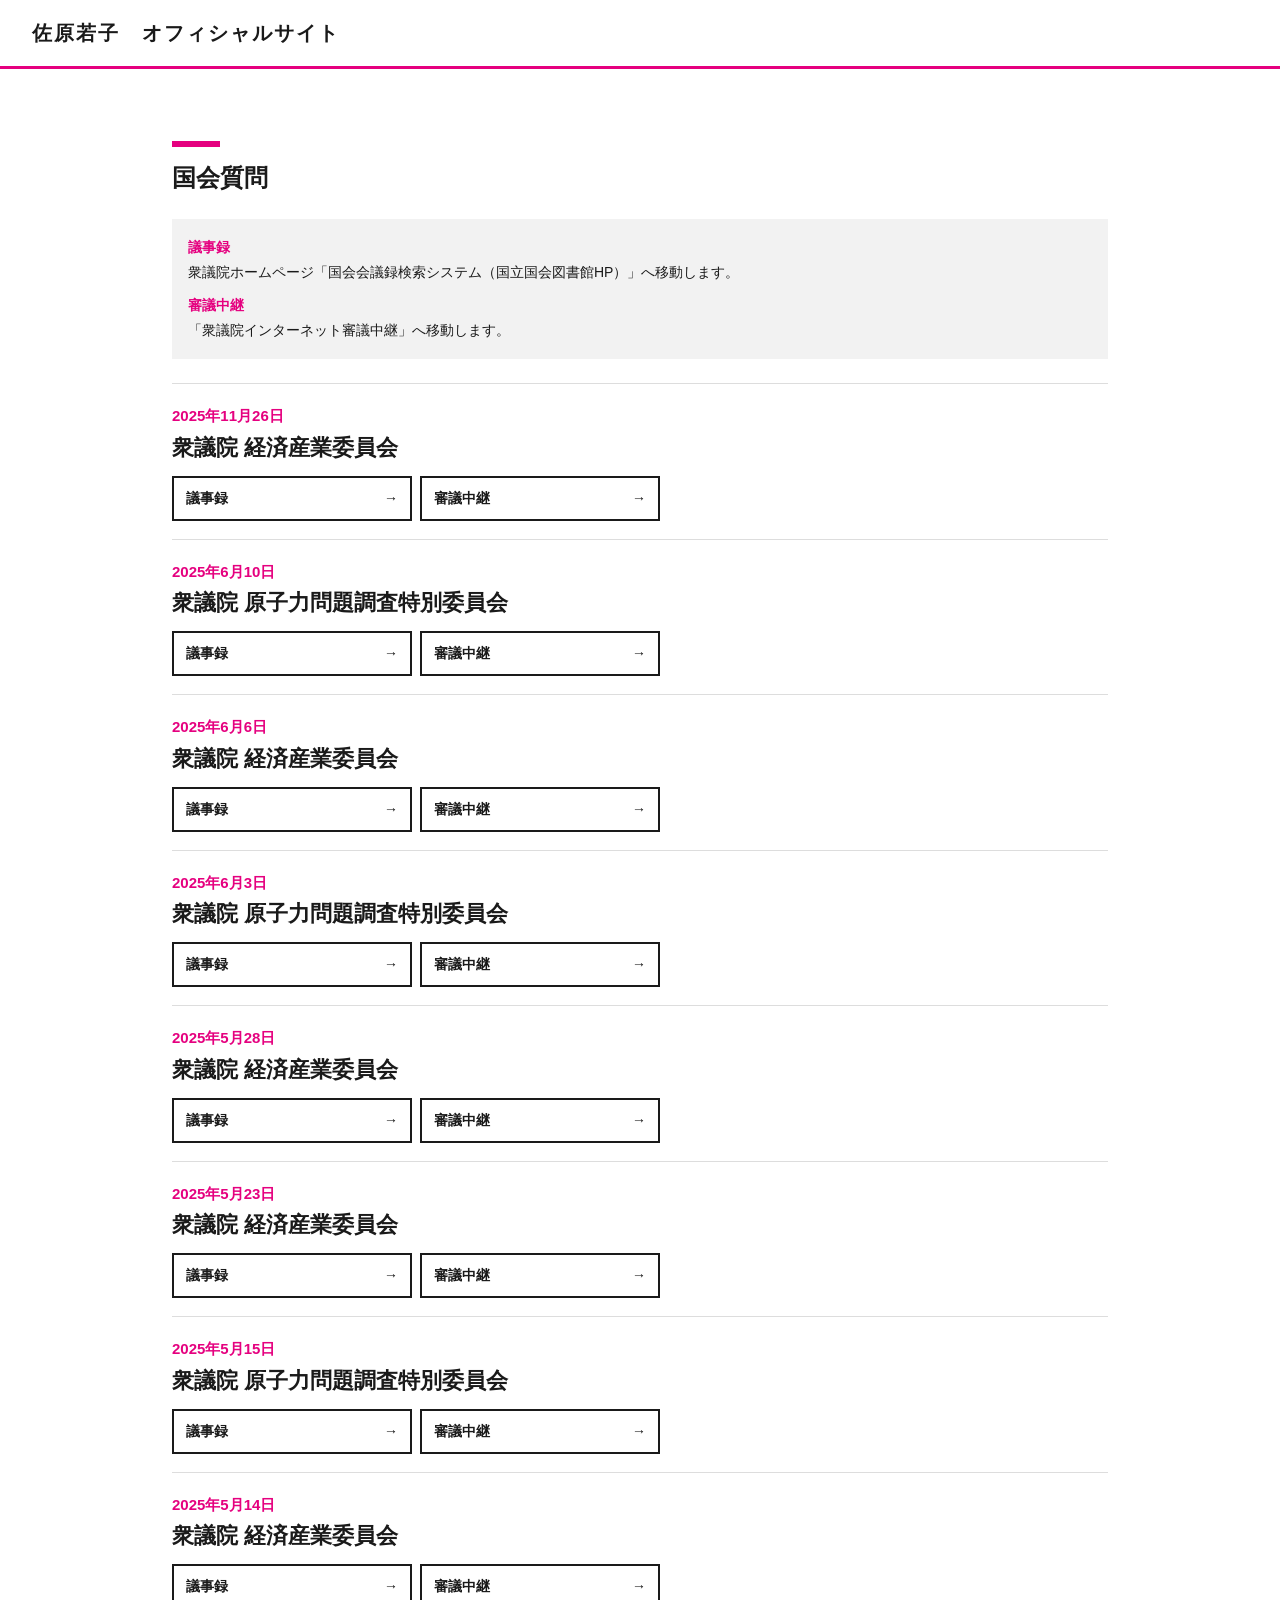
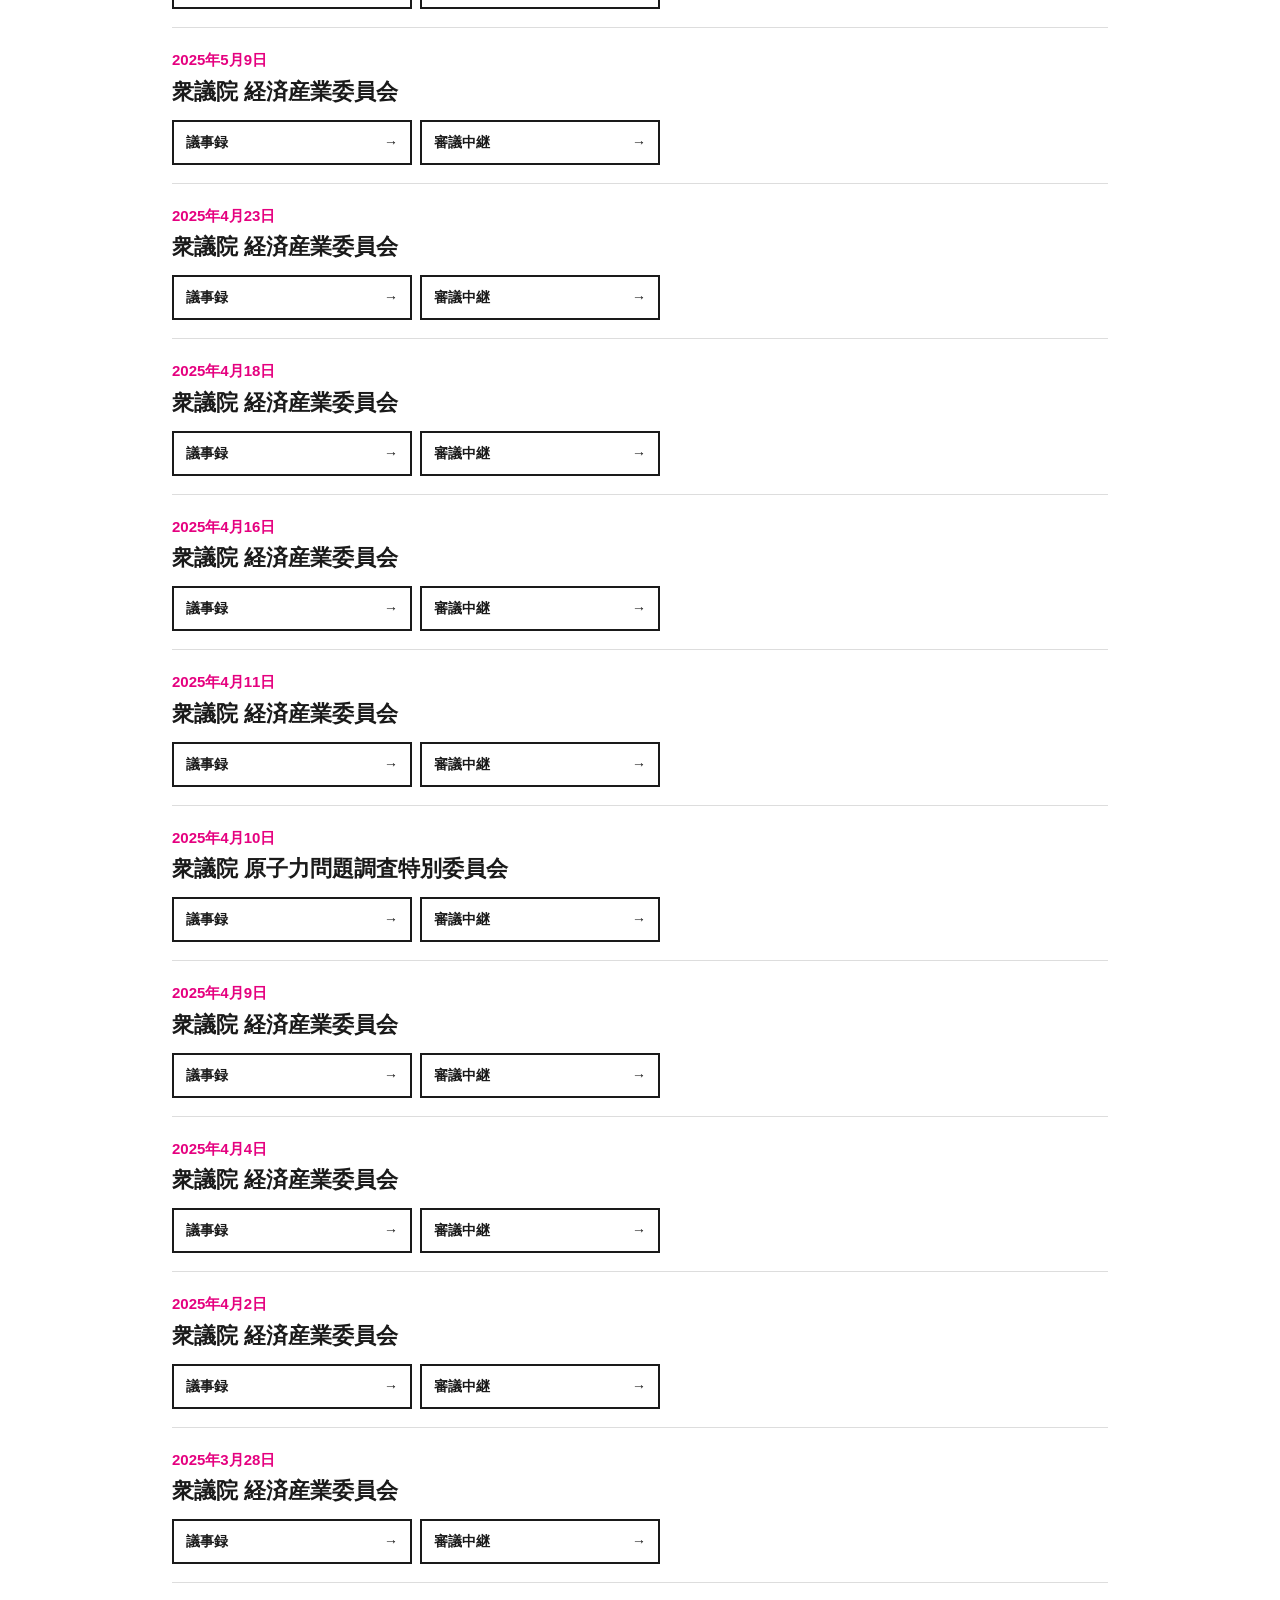
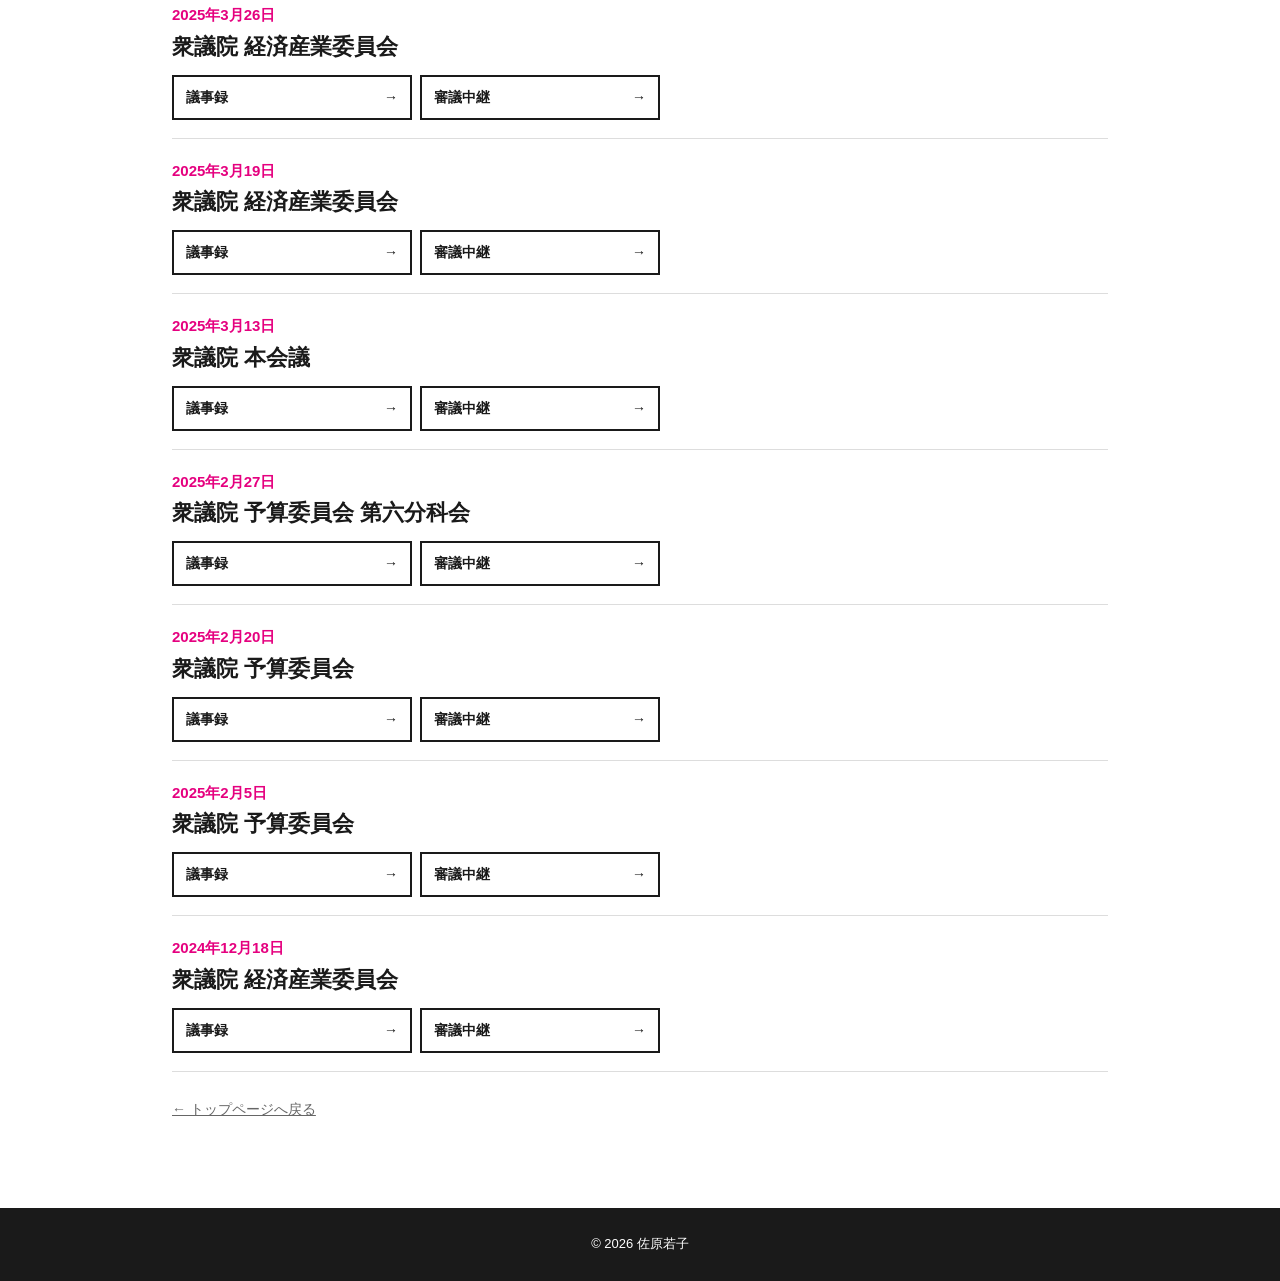
==== diet.html @ 6762fa67 "Update link to official record in diet.html" ====
<!DOCTYPE html>
<html lang="ja">
<head>
  <meta charset="UTF-8">
  <meta name="viewport" content="width=device-width, initial-scale=1">
  <title>国会質問｜佐原若子</title>
  <link rel="stylesheet" href="style.css">
</head>
<body>

<!-- ===== ヘッダー ===== -->
<header class="header">
  <a class="logo" href="index.html">佐原若子　オフィシャルサイト</a>
</header>

<main>

<section class="section">
  <h2>国会質問</h2>

  <!-- リンク先の説明 -->
  <div class="q-guide">
    <p><b>議事録</b>衆議院ホームページ「国会会議録検索システム（国立国会図書館HP）」へ移動します。</p>
    <p><b>審議中継</b>「衆議院インターネット審議中継」へ移動します。</p>
  </div>

  <!--
    ▼▼ 使い方 ▼▼
    ・新しい質問は、下の <li>〜</li> を1つコピーして、一番上に追加します。
    ・href="#" の「#」を消して、リンク先のURLを貼り付けます。
      1つ目の href が「議事録」、2つ目の href が「審議中継」です。
  -->
  <ul class="questions">

    <li>
      <time>2025年11月26日</time>
      <span class="q-place">衆議院 経済産業委員会</span>
      <div class="q-links">
        <a class="q-btn" href="https://kokkai.ndl.go.jp/#/detail?minId=121904080X00320251126&spkNum=43&current=76">議事録</a>
        <a class="q-btn" href="#">審議中継</a>
      </div>
    </li>

    <li>
      <time>2025年6月10日</time>
      <span class="q-place">衆議院 原子力問題調査特別委員会</span>
      <div class="q-links">
        <a class="q-btn" href="https://kokkai.ndl.go.jp/#/detail?minId=121704194X00520250610&spkNum=167&current=57">議事録</a>
        <a class="q-btn" href="#">審議中継</a>
      </div>
    </li>

    <li>
      <time>2025年6月6日</time>
      <span class="q-place">衆議院 経済産業委員会</span>
      <div class="q-links">
        <a class="q-btn" href="https://kokkai.ndl.go.jp/#/detail?minId=121704080X01920250606&spkNum=40&current=55">議事録</a>
        <a class="q-btn" href="#">審議中継</a>
      </div>
    </li>

    <li>
      <time>2025年6月3日</time>
      <span class="q-place">衆議院 原子力問題調査特別委員会</span>
      <div class="q-links">
        <a class="q-btn" href="https://kokkai.ndl.go.jp/#/detail?minId=121704194X00420250603&spkNum=87&current=50">議事録</a>
        <a class="q-btn" href="#">審議中継</a>
      </div>
    </li>

    <li>
      <time>2025年5月28日</time>
      <span class="q-place">衆議院 経済産業委員会</span>
      <div class="q-links">
        <a class="q-btn" href="https://kokkai.ndl.go.jp/#/detail?minId=121704080X01720250528&spkNum=93&current=49">議事録</a>
        <a class="q-btn" href="#">審議中継</a>
      </div>
    </li>

    <li>
      <time>2025年5月23日</time>
      <span class="q-place">衆議院 経済産業委員会</span>
      <div class="q-links">
        <a class="q-btn" href="https://kokkai.ndl.go.jp/#/detail?minId=121704194X00320250515&spkNum=68&current=44">議事録</a>
        <a class="q-btn" href="#">審議中継</a>
      </div>
    </li>

    <li>
      <time>2025年5月15日</time>
      <span class="q-place">衆議院 原子力問題調査特別委員会</span>
      <div class="q-links">
        <a class="q-btn" href="https://kokkai.ndl.go.jp/#/detail?minId=121704194X00320250515&spkNum=68&current=44">議事録</a>
        <a class="q-btn" href="#">審議中継</a>
      </div>
    </li>

    <li>
      <time>2025年5月14日</time>
      <span class="q-place">衆議院 経済産業委員会</span>
      <div class="q-links">
        <a class="q-btn" href="https://kokkai.ndl.go.jp/#/detail?minId=121704080X01420250514&spkNum=157&current=43">議事録</a>
        <a class="q-btn" href="#">審議中継</a>
      </div>
    </li>

    <li>
      <time>2025年5月9日</time>
      <span class="q-place">衆議院 経済産業委員会</span>
      <div class="q-links">
        <a class="q-btn" href="https://kokkai.ndl.go.jp/#/detail?minId=121704080X01320250509&spkNum=205&current=42">議事録</a>
        <a class="q-btn" href="#">審議中継</a>
      </div>
    </li>

    <li>
      <time>2025年4月23日</time>
      <span class="q-place">衆議院 経済産業委員会</span>
      <div class="q-links">
        <a class="q-btn" href="https://kokkai.ndl.go.jp/#/detail?minId=121704080X01220250423&spkNum=199&current=41">議事録</a>
        <a class="q-btn" href="#">審議中継</a>
      </div>
    </li>

    <li>
      <time>2025年4月18日</time>
      <span class="q-place">衆議院 経済産業委員会</span>
      <div class="q-links">
        <a class="q-btn" href="https://kokkai.ndl.go.jp/#/detail?minId=121704080X01120250418&spkNum=157&current=40">議事録</a>
        <a class="q-btn" href="#">審議中継</a>
      </div>
    </li>

    <li>
      <time>2025年4月16日</time>
      <span class="q-place">衆議院 経済産業委員会</span>
      <div class="q-links">
        <a class="q-btn" href="https://kokkai.ndl.go.jp/#/detail?minId=121704080X01020250416&spkNum=224&current=39">議事録</a>
        <a class="q-btn" href="#">審議中継</a>
      </div>
    </li>

    <li>
      <time>2025年4月11日</time>
      <span class="q-place">衆議院 経済産業委員会</span>
      <div class="q-links">
        <a class="q-btn" href="https://kokkai.ndl.go.jp/#/detail?minId=121704080X00920250411&spkNum=158&current=38">議事録</a>
        <a class="q-btn" href="#">審議中継</a>
      </div>
    </li>

    <li>
      <time>2025年4月10日</time>
      <span class="q-place">衆議院 原子力問題調査特別委員会</span>
      <div class="q-links">
        <a class="q-btn" href="https://kokkai.ndl.go.jp/#/detail?minId=121704194X00220250410&spkNum=126&current=37">議事録</a>
        <a class="q-btn" href="#">審議中継</a>
      </div>
    </li>

    <li>
      <time>2025年4月9日</time>
      <span class="q-place">衆議院 経済産業委員会</span>
      <div class="q-links">
        <a class="q-btn" href="https://kokkai.ndl.go.jp/#/detail?minId=121704080X00820250409&spkNum=170&current=36">議事録</a>
        <a class="q-btn" href="#">審議中継</a>
      </div>
    </li>

    <li>
      <time>2025年4月4日</time>
      <span class="q-place">衆議院 経済産業委員会</span>
      <div class="q-links">
        <a class="q-btn" href="https://kokkai.ndl.go.jp/#/detail?minId=121704080X00720250404&spkNum=141&current=35">議事録</a>
        <a class="q-btn" href="#">審議中継</a>
      </div>
    </li>

    <li>
      <time>2025年4月2日</time>
      <span class="q-place">衆議院 経済産業委員会</span>
      <div class="q-links">
        <a class="q-btn" href="https://kokkai.ndl.go.jp/#/detail?minId=121704080X00620250402&spkNum=172&current=34">議事録</a>
        <a class="q-btn" href="#">審議中継</a>
      </div>
    </li>

    <li>
      <time>2025年3月28日</time>
      <span class="q-place">衆議院 経済産業委員会</span>
      <div class="q-links">
        <a class="q-btn" href="https://kokkai.ndl.go.jp/#/detail?minId=121704080X00520250328&spkNum=67&current=33">議事録</a>
        <a class="q-btn" href="#">審議中継</a>
      </div>
    </li>

    <li>
      <time>2025年3月26日</time>
      <span class="q-place">衆議院 経済産業委員会</span>
      <div class="q-links">
        <a class="q-btn" href="https://kokkai.ndl.go.jp/#/detail?minId=121704080X00420250326&spkNum=145&current=32">議事録</a>
        <a class="q-btn" href="#">審議中継</a>
      </div>
    </li>

    <li>
      <time>2025年3月19日</time>
      <span class="q-place">衆議院 経済産業委員会</span>
      <div class="q-links">
        <a class="q-btn" href="https://kokkai.ndl.go.jp/#/detail?minId=121704080X00320250319&spkNum=83&current=31">議事録</a>
        <a class="q-btn" href="#">審議中継</a>
      </div>
    </li>

    <li>
      <time>2025年3月13日</time>
      <span class="q-place">衆議院 本会議</span>
      <div class="q-links">
        <a class="q-btn" href="https://kokkai.ndl.go.jp/#/detail?minId=121705254X00820250313&spkNum=16&current=27">議事録</a>
        <a class="q-btn" href="#">審議中継</a>
      </div>
    </li>

    <li>
      <time>2025年2月27日</time>
      <span class="q-place">衆議院 予算委員会 第六分科会</span>
      <div class="q-links">
        <a class="q-btn" href="https://kokkai.ndl.go.jp/#/detail?minId=121705274X00120250227&spkNum=256&current=20">議事録</a>
        <a class="q-btn" href="#">審議中継</a>
      </div>
    </li>

    <li>
      <time>2025年2月20日</time>
      <span class="q-place">衆議院 予算委員会</span>
      <div class="q-links">
        <a class="q-btn" href="https://kokkai.ndl.go.jp/#/detail?minId=121705261X01320250220&spkNum=204&current=19">議事録</a>
        <a class="q-btn" href="#">審議中継</a>
      </div>
    </li>

    <li>
      <time>2025年2月5日</time>
      <span class="q-place">衆議院 予算委員会</span>
      <div class="q-links">
        <a class="q-btn" href="https://kokkai.ndl.go.jp/#/detail?minId=121705261X00520250205&spkNum=179&current=17">議事録</a>
        <a class="q-btn" href="#">審議中継</a>
      </div>
    </li>

    <li>
      <time>2024年12月18日</time>
      <span class="q-place">衆議院 経済産業委員会</span>
      <div class="q-links">
        <a class="q-btn" href="https://kokkai.ndl.go.jp/#/detail?minId=121604080X00220241218&spkNum=188&current=72">議事録</a>
        <a class="q-btn" href="#">審議中継</a>
      </div>
    </li>

  </ul>
  <!-- ▲▲ ここまで ▲▲ -->

  <p class="more"><a href="index.html">← トップページへ戻る</a></p>
</section>

</main>

<!-- ===== フッター ===== -->
<footer class="footer">
  <p>© 2026 佐原若子</p>
</footer>

</body>
</html>
---- style.css ----
/* ===== 色と基本設定（ここを変えると全体が変わります） ===== */
:root {
  --accent: #e5007f;   /* アクセントカラー */
  --text: #1a1a1a;     /* 文字の色 */
  --sub: #666666;      /* 補足の文字色 */
  --line: #dddddd;     /* 線の色 */
  --bg: #ffffff;       /* 背景色 */
  --gray: #f2f2f2;     /* 薄い灰色 */
}

* { box-sizing: border-box; }

html { scroll-behavior: smooth; }

body {
  margin: 0;
  font-family: "Hiragino Sans", "Noto Sans JP", "Yu Gothic", Meiryo, sans-serif;
  font-size: 16px;
  line-height: 1.9;
  color: var(--text);
  background: var(--bg);
  word-break: auto-phrase;
}

a { color: inherit; }

/* ===== ヘッダー ===== */
.header {
  position: sticky;
  top: 0;
  z-index: 10;
  background: var(--bg);
  border-bottom: 3px solid var(--accent);
  padding: 12px 16px;
}
.logo {
  font-weight: 700;
  font-size: 20px;
  text-decoration: none;
  letter-spacing: 0.1em;
}

/* ===== メインビジュアル ===== */
.hero {
  display: block;
  max-width: 1000px;
  margin: 0 auto;
  padding: 24px 16px 40px;
}
.hero-photo {
  width: 100%;
  aspect-ratio: 16 / 9;    /* 写真がない間の灰色枠の形 */
  background: var(--gray);
  margin-bottom: 48px;
}
.hero-photo img {
  display: block;
  width: 100%;
  height: auto;
}
.kana {
  margin: 0;
  font-size: 14px;
  letter-spacing: 0.3em;
  color: var(--sub);
}
.hero h1 {
  margin: 0 0 12px;
  font-size: 48px;
  line-height: 1.2;
  letter-spacing: 0.08em;
}
.title {
  margin: 0;
  padding-left: 12px;
  border-left: 4px solid var(--accent);
  font-size: 15px;
  font-weight: 700;
}
.title + .title { margin-top: 6px; }

/* ===== 宮沢賢治の言葉 ===== */
.quote {
  background: var(--accent);
  color: #fff;
  padding: 56px 20px;
  text-align: center;
}
.quote blockquote {
  margin: 0;
  font-size: 20px;
  font-weight: 700;
  line-height: 1.9;
}
.quote-by {
  margin: 16px 0 0;
  font-size: 14px;
}

/* ===== 共通セクション（線は見出し上のピンクの帯だけ） ===== */
.section {
  max-width: 1000px;
  margin: 0 auto;
  padding: 48px 16px;
}
.section h2 {
  margin: 0 0 24px;
  font-size: 24px;
  line-height: 1.4;
}
.section h2::before {
  content: "";
  display: block;
  width: 48px;
  height: 6px;
  margin-bottom: 14px;
  background: var(--accent);
}
.note { font-size: 13px; color: var(--sub); }
.more { font-size: 14px; color: var(--sub); }

/* ===== プロフィールの名前 ===== */
.profile-name {
  margin: 0 0 8px;
  font-size: 22px;
  font-weight: 700;
}
.profile-name span {
  font-size: 14px;
  font-weight: 400;
  color: var(--sub);
  margin-left: 0.5em;
}

/* ===== プロフィールの肩書き・経歴 ===== */
.roles {
  list-style: none;
  margin: 0 0 24px;
  padding: 0;
  display: flex;
  flex-wrap: wrap;
  gap: 8px;
}
.roles li {
  padding: 2px 12px;
  border: 2px solid var(--accent);
  font-size: 14px;
  font-weight: 700;
  line-height: 1.7;
}
.career {
  list-style: none;
  margin: 0 0 24px;
  padding: 0;
  border-top: 1px solid var(--line);
}
.career li {
  display: grid;
  grid-template-columns: 4.5em minmax(0, 1fr);
  gap: 8px;
  padding: 14px 0;
  border-bottom: 1px solid var(--line);
}
.career b { color: var(--accent); }
.current {
  margin: 0;
  padding: 16px;
  background: var(--gray);
  font-size: 14px;
  line-height: 1.8;
}

/* ===== プロフィール・問い合わせ ===== */
.profile {
  margin: 0;
  display: grid;
  grid-template-columns: 5.5em 1fr;
  gap: 12px 8px;
}
.profile dt { font-weight: 700; color: var(--accent); }
.profile dd { margin: 0; }

/* ===== 基本政策 ===== */
.policies {
  display: grid;
  gap: 12px;               /* 帯と帯の間隔 */
}
.policy {
  background: var(--gray);
  border-left: 6px solid var(--accent);
  padding: 20px;
}
.policy h3 { margin: 0 0 6px; font-size: 24px; line-height: 1.4; }
.policy-lead {
  margin: 0;
  font-size: 17px;
  font-weight: 700;
  line-height: 1.7;
  text-wrap: balance;      /* 行の長さをそろえる */
}

/* 「詳しく見る」の折りたたみ部分 */
.policy details { margin-top: 12px; border-top: 1px solid var(--line); }
.policy summary {
  padding: 12px 0 4px;
  font-size: 14px;
  font-weight: 700;
  color: var(--accent);
  cursor: pointer;
  list-style: none;        /* 標準の三角マークを消す */
}
.policy summary::-webkit-details-marker { display: none; }
.policy summary::after { content: "＋"; margin-left: 0.5em; }
.policy details[open] summary::after { content: "－"; }
.policy details ul { list-style: none; margin: 8px 0 0; padding: 0; }
.policy details li {
  position: relative;
  padding-left: 18px;
  margin-bottom: 10px;
  font-size: 15px;
  line-height: 1.8;
}
.policy details li:last-child { margin-bottom: 0; }
.policy details li::before {
  content: "";
  position: absolute;
  left: 0;
  top: 0.8em;
  width: 7px;
  height: 7px;
  background: var(--accent);
}

/* ===== お知らせ・活動報告の一覧 ===== */
.list { list-style: none; margin: 0; padding: 0; border-top: 1px solid var(--line); }
.list li {
  display: flex;
  flex-wrap: wrap;
  gap: 4px 12px;
  align-items: baseline;
  padding: 14px 0;
  border-bottom: 1px solid var(--line);
}
.list time { font-size: 14px; color: var(--sub); }
.tag {
  font-size: 12px;
  color: #fff;
  background: var(--accent);
  padding: 0 8px;
}
.list a { flex-basis: 100%; text-decoration: none; font-weight: 700; }
.list a:hover { color: var(--accent); }

/* ===== 国会質問・フォトギャラリー（目立つリンク） ===== */
.pickups {
  display: grid;
  gap: 16px;
  padding: 0 6px 6px 0;    /* 影がはみ出さない分の余白 */
}
.pickup {
  position: relative;
  display: block;
  padding: 28px 64px 28px 24px;
  background: #fff0f7;                 /* ごく薄いピンク */
  color: var(--text);
  text-decoration: none;
  border: 3px solid var(--accent);
  box-shadow: 6px 6px 0 var(--accent); /* ずらした影で、押せる感じに */
  transition: transform 0.15s, box-shadow 0.15s;
}
.pickup-en {
  display: block;
  font-size: 12px;
  letter-spacing: 0.2em;
  color: var(--accent);
}
.pickup-title {
  display: block;
  font-size: 26px;
  font-weight: 700;
  line-height: 1.4;
}
.pickup-arrow {
  position: absolute;
  right: 20px;
  top: 50%;
  transform: translateY(-50%);
  width: 36px;
  height: 36px;
  line-height: 36px;
  border-radius: 50%;
  background: var(--accent);
  color: #fff;
  text-align: center;
  font-size: 18px;
  font-weight: 700;
}
/* タップ・マウスを乗せたとき：影の分だけ沈み、ピンクに反転 */
.pickup:hover,
.pickup:active {
  transform: translate(6px, 6px);
  box-shadow: 0 0 0 var(--accent);
  background: var(--accent);
  color: #fff;
}
.pickup:hover .pickup-en,
.pickup:active .pickup-en { color: #fff; }
.pickup:hover .pickup-arrow,
.pickup:active .pickup-arrow { background: #fff; color: var(--accent); }

/* ===== SNS ===== */
.sns {
  display: grid;
  grid-template-columns: repeat(2, minmax(0, 1fr));
  gap: 12px;
}
.sns a {
  display: flex;
  justify-content: space-between;
  align-items: center;
  gap: 8px;
  min-width: 0;
  padding: 14px 12px;
  border: 2px solid var(--text);
  text-decoration: none;
  font-weight: 700;
  font-size: 14px;
  line-height: 1.5;
}
.sns a:hover { background: var(--accent); border-color: var(--accent); color: #fff; }

/* ===== フォトギャラリー ===== */
.gallery {
  columns: 2;              /* 横に並べる数（スマホ） */
  column-gap: 12px;
}
.photo {
  margin: 0 0 24px;
  break-inside: avoid;     /* 写真と文章が別の列に分かれないように */
}
.photo img {
  display: block;
  width: 100%;
  height: auto;            /* 縦横比はそのまま */
  min-height: 120px;       /* 写真がない間も灰色の枠が見える */
  background: var(--gray);
}
.photo figcaption {
  margin-top: 8px;
  font-size: 13px;
  line-height: 1.7;
  color: var(--sub);
}

/* ===== 国会質問の一覧 ===== */
.q-guide {
  margin: 0 0 24px;
  padding: 16px;
  background: var(--gray);
  font-size: 14px;
  line-height: 1.8;
}
.q-guide p { margin: 0; }
.q-guide p + p { margin-top: 8px; }
.q-guide b {
  display: block;          /* 「議事録」「審議中継」を見出しのように1行で表示 */
  color: var(--accent);
}

.questions {
  list-style: none;
  margin: 0 0 24px;
  padding: 0;
  border-top: 1px solid var(--line);
}
.questions li {
  padding: 18px 0;
  border-bottom: 1px solid var(--line);
}
.questions time {
  display: block;
  font-size: 15px;
  font-weight: 700;
  color: var(--accent);
}
.questions .q-place {
  display: block;
  font-size: 22px;
  font-weight: 700;
  line-height: 1.5;
}

/* 「議事録」「審議中継」のボタン */
.q-links {
  display: flex;
  gap: 8px;
  margin-top: 12px;
}
.q-btn {
  flex: 1;                 /* 2つのボタンを同じ幅にする */
  max-width: 240px;        /* PCで広がりすぎないように */
  min-width: 0;
  display: flex;
  justify-content: space-between;
  align-items: center;
  padding: 10px 12px;
  border: 2px solid var(--text);
  text-decoration: none;
  font-weight: 700;
  font-size: 14px;
  line-height: 1.5;
}
.q-btn::after { content: "→"; }
.q-btn:hover,
.q-btn:active {
  background: var(--accent);
  border-color: var(--accent);
  color: #fff;
}

/* ===== フッター ===== */
.footer {
  background: var(--text);
  color: #fff;
  text-align: center;
  padding: 24px 16px;
  font-size: 13px;
}
.footer p { margin: 0; }

/* ===== パソコン用（画面幅が800px以上） ===== */
@media (min-width: 800px) {
  .header { padding: 14px 32px; }
  .hero { padding: 56px 32px; }
  .hero h1 { font-size: 72px; }
  .quote { padding: 80px 20px; }
  .quote blockquote { font-size: 32px; }
  .section { padding: 72px 32px; }
  .sns { grid-template-columns: repeat(4, minmax(0, 1fr)); }
  .list a { flex-basis: auto; }
  .hero-photo {
    max-width: 600px;      /* PCでの写真の最大の幅。小さくしたいときはこの数字を下げる */
    margin-left: auto;
    margin-right: auto;    /* 左右の空白を均等にして中央に置く */
    margin-bottom: 72px;   /* PCのときの余白 */
    }
  .pickups { grid-template-columns: repeat(2, minmax(0, 1fr)); }
}
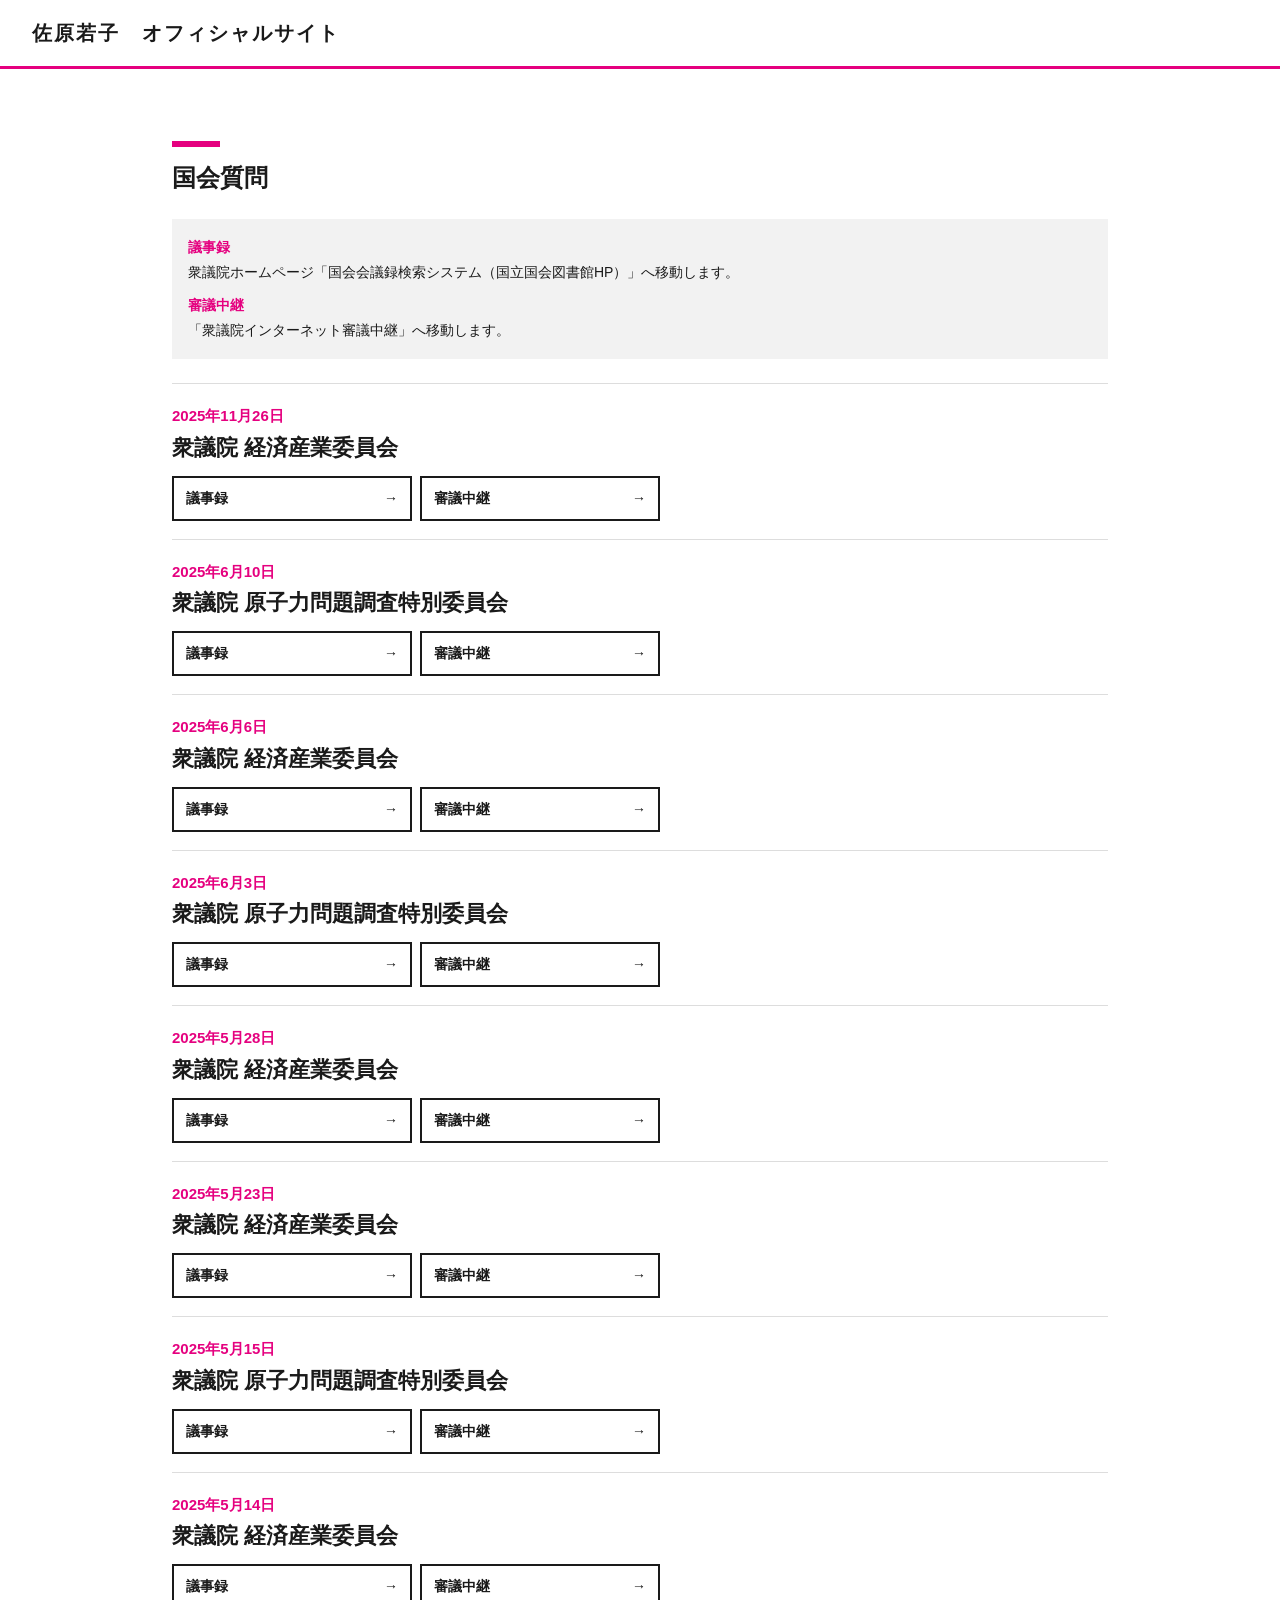
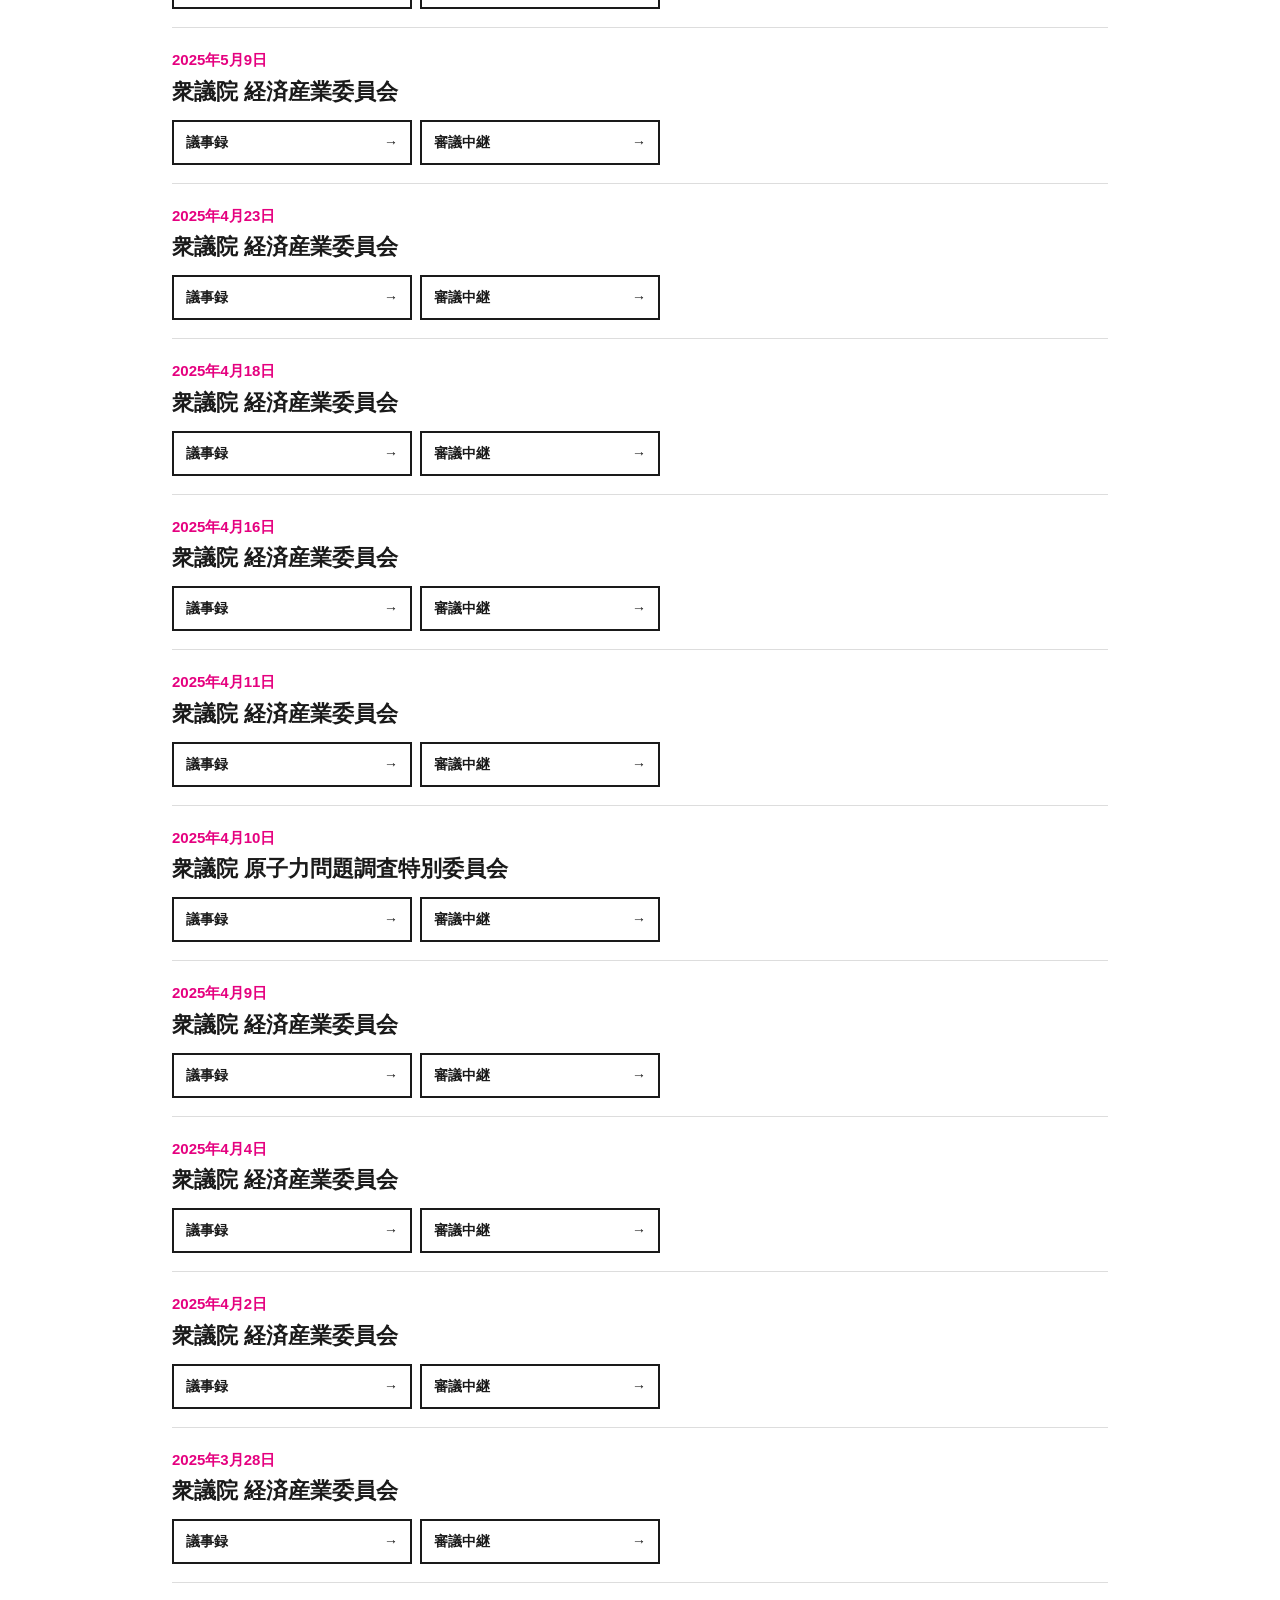
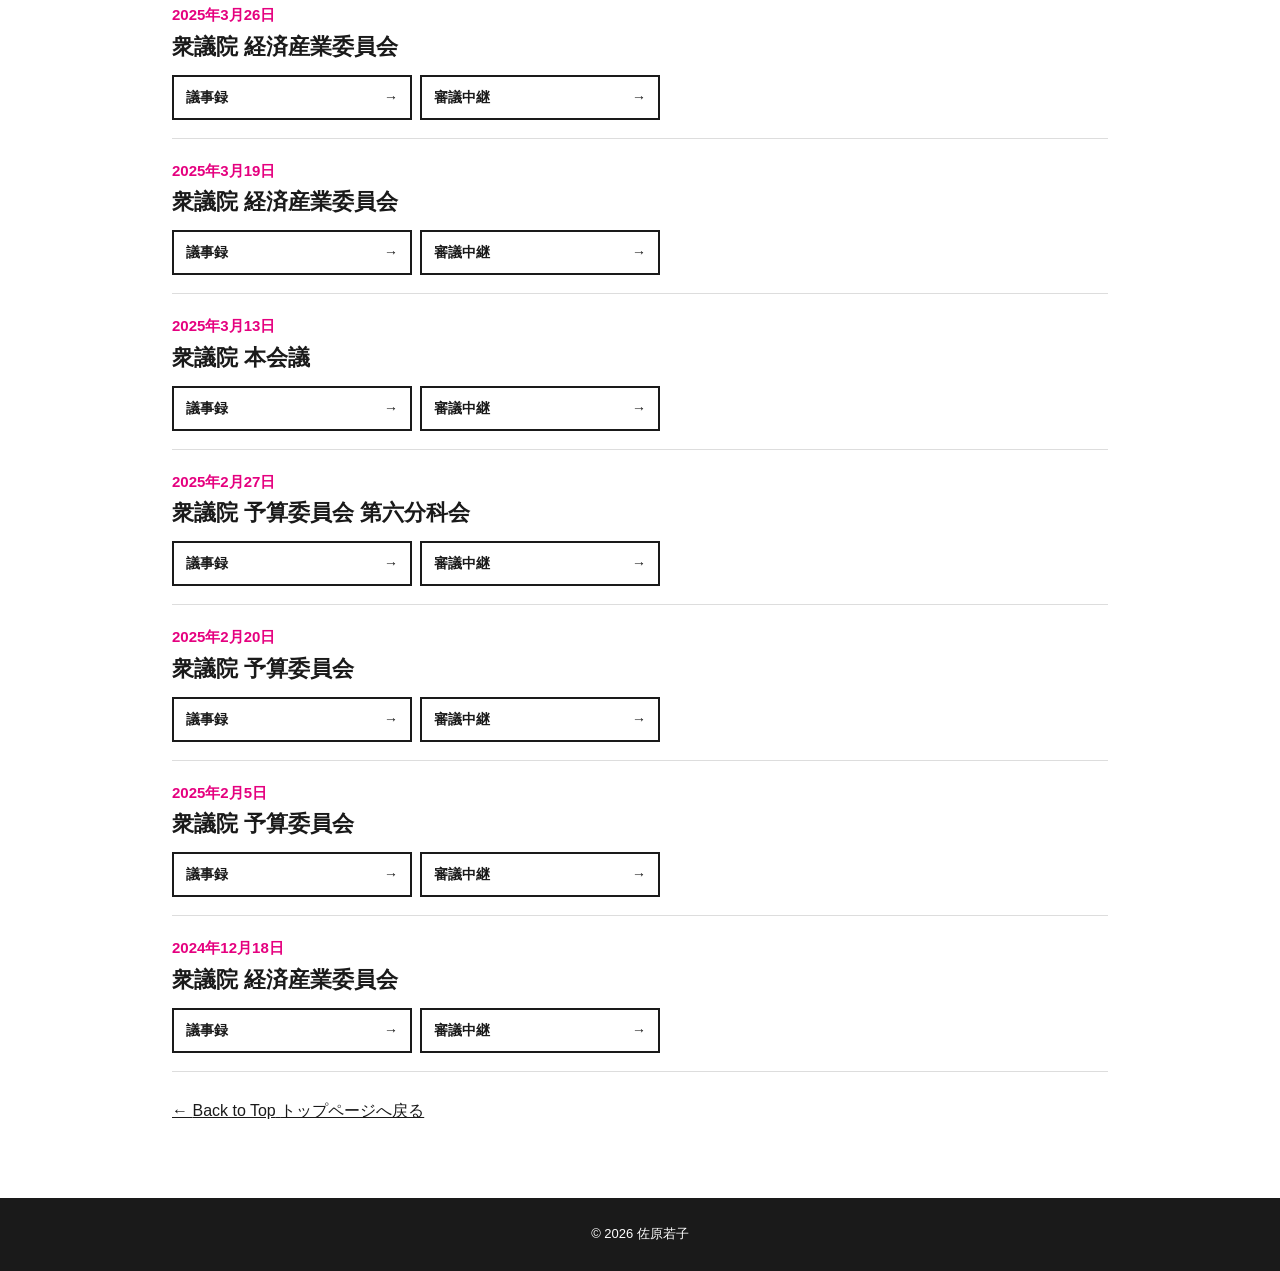
==== commit c9e7fe04: "Replace 'more' link with styled 'back' link" ====
--- a/diet.html
+++ b/diet.html
@@ -37,7 +37,7 @@
       <span class="q-place">衆議院 経済産業委員会</span>
       <div class="q-links">
         <a class="q-btn" href="https://kokkai.ndl.go.jp/#/detail?minId=121904080X00320251126&spkNum=43&current=76">議事録</a>
-        <a class="q-btn" href="#">審議中継</a>
+        <a class="q-btn" href="https://www.shugiintv.go.jp/jp/index.php?ex=VL&deli_id=56000&media_type=#:~:text=%E4%BD%90%E5%8E%9F%E8%8B%A5%E5%AD%90">審議中継</a>
       </div>
     </li>
 
@@ -46,7 +46,7 @@
       <span class="q-place">衆議院 原子力問題調査特別委員会</span>
       <div class="q-links">
         <a class="q-btn" href="https://kokkai.ndl.go.jp/#/detail?minId=121704194X00520250610&spkNum=167&current=57">議事録</a>
-        <a class="q-btn" href="#">審議中継</a>
+        <a class="q-btn" href="https://www.shugiintv.go.jp/jp/index.php?ex=VL&deli_id=55856&media_type=#:~:text=%E4%BD%90%E5%8E%9F%E8%8B%A5%E5%AD%90">審議中継</a>
       </div>
     </li>
 
@@ -55,7 +55,7 @@
       <span class="q-place">衆議院 経済産業委員会</span>
       <div class="q-links">
         <a class="q-btn" href="https://kokkai.ndl.go.jp/#/detail?minId=121704080X01920250606&spkNum=40&current=55">議事録</a>
-        <a class="q-btn" href="#">審議中継</a>
+        <a class="q-btn" href="https://www.shugiintv.go.jp/jp/index.php?ex=VL&deli_id=55850&media_type=#:~:text=%E4%BD%90%E5%8E%9F%E8%8B%A5%E5%AD%90">審議中継</a>
       </div>
     </li>
 
@@ -64,7 +64,7 @@
       <span class="q-place">衆議院 原子力問題調査特別委員会</span>
       <div class="q-links">
         <a class="q-btn" href="https://kokkai.ndl.go.jp/#/detail?minId=121704194X00420250603&spkNum=87&current=50">議事録</a>
-        <a class="q-btn" href="#">審議中継</a>
+        <a class="q-btn" href="https://www.shugiintv.go.jp/jp/index.php?ex=VL&deli_id=55837&media_type=#:~:text=%E4%BD%90%E5%8E%9F%E8%8B%A5%E5%AD%90">審議中継</a>
       </div>
     </li>
 
@@ -73,7 +73,7 @@
       <span class="q-place">衆議院 経済産業委員会</span>
       <div class="q-links">
         <a class="q-btn" href="https://kokkai.ndl.go.jp/#/detail?minId=121704080X01720250528&spkNum=93&current=49">議事録</a>
-        <a class="q-btn" href="#">審議中継</a>
+        <a class="q-btn" href="https://www.shugiintv.go.jp/jp/index.php?ex=VL&deli_id=55821&media_type=#:~:text=%E4%BD%90%E5%8E%9F%E8%8B%A5%E5%AD%90">審議中継</a>
       </div>
     </li>
 
@@ -82,7 +82,7 @@
       <span class="q-place">衆議院 経済産業委員会</span>
       <div class="q-links">
         <a class="q-btn" href="https://kokkai.ndl.go.jp/#/detail?minId=121704194X00320250515&spkNum=68&current=44">議事録</a>
-        <a class="q-btn" href="#">審議中継</a>
+        <a class="q-btn" href="https://www.shugiintv.go.jp/jp/index.php?ex=VL&deli_id=55811&media_type=#:~:text=%E4%BD%90%E5%8E%9F%E8%8B%A5%E5%AD%90">審議中継</a>
       </div>
     </li>
 
@@ -91,7 +91,7 @@
       <span class="q-place">衆議院 原子力問題調査特別委員会</span>
       <div class="q-links">
         <a class="q-btn" href="https://kokkai.ndl.go.jp/#/detail?minId=121704194X00320250515&spkNum=68&current=44">議事録</a>
-        <a class="q-btn" href="#">審議中継</a>
+        <a class="q-btn" href="https://www.shugiintv.go.jp/jp/index.php?ex=VL&deli_id=55788&media_type=#:~:text=%E4%BD%90%E5%8E%9F%E8%8B%A5%E5%AD%90">審議中継</a>
       </div>
     </li>
 
@@ -100,7 +100,7 @@
       <span class="q-place">衆議院 経済産業委員会</span>
       <div class="q-links">
         <a class="q-btn" href="https://kokkai.ndl.go.jp/#/detail?minId=121704080X01420250514&spkNum=157&current=43">議事録</a>
-        <a class="q-btn" href="#">審議中継</a>
+        <a class="q-btn" href="https://www.shugiintv.go.jp/jp/index.php?ex=VL&deli_id=55780&media_type=#:~:text=%E4%BD%90%E5%8E%9F%E8%8B%A5%E5%AD%90">審議中継</a>
       </div>
     </li>
 
@@ -109,7 +109,7 @@
       <span class="q-place">衆議院 経済産業委員会</span>
       <div class="q-links">
         <a class="q-btn" href="https://kokkai.ndl.go.jp/#/detail?minId=121704080X01320250509&spkNum=205&current=42">議事録</a>
-        <a class="q-btn" href="#">審議中継</a>
+        <a class="q-btn" href="https://www.shugiintv.go.jp/jp/index.php?ex=VL&deli_id=55761&media_type=#:~:text=%E4%BD%90%E5%8E%9F%E8%8B%A5%E5%AD%90">審議中継</a>
       </div>
     </li>
 
@@ -118,7 +118,7 @@
       <span class="q-place">衆議院 経済産業委員会</span>
       <div class="q-links">
         <a class="q-btn" href="https://kokkai.ndl.go.jp/#/detail?minId=121704080X01220250423&spkNum=199&current=41">議事録</a>
-        <a class="q-btn" href="#">審議中継</a>
+        <a class="q-btn" href="https://www.shugiintv.go.jp/jp/index.php?ex=VL&deli_id=55739&media_type=#:~:text=%E4%BD%90%E5%8E%9F%E8%8B%A5%E5%AD%90">審議中継</a>
       </div>
     </li>
 
@@ -127,7 +127,7 @@
       <span class="q-place">衆議院 経済産業委員会</span>
       <div class="q-links">
         <a class="q-btn" href="https://kokkai.ndl.go.jp/#/detail?minId=121704080X01120250418&spkNum=157&current=40">議事録</a>
-        <a class="q-btn" href="#">審議中継</a>
+        <a class="q-btn" href="https://www.shugiintv.go.jp/jp/index.php?ex=VL&deli_id=55720&media_type=#:~:text=%E4%BD%90%E5%8E%9F%E8%8B%A5%E5%AD%90">審議中継</a>
       </div>
     </li>
 
@@ -136,7 +136,7 @@
       <span class="q-place">衆議院 経済産業委員会</span>
       <div class="q-links">
         <a class="q-btn" href="https://kokkai.ndl.go.jp/#/detail?minId=121704080X01020250416&spkNum=224&current=39">議事録</a>
-        <a class="q-btn" href="#">審議中継</a>
+        <a class="q-btn" href="https://www.shugiintv.go.jp/jp/index.php?ex=VL&deli_id=55705&media_type=#:~:text=%E4%BD%90%E5%8E%9F%E8%8B%A5%E5%AD%90">審議中継</a>
       </div>
     </li>
 
@@ -145,7 +145,7 @@
       <span class="q-place">衆議院 経済産業委員会</span>
       <div class="q-links">
         <a class="q-btn" href="https://kokkai.ndl.go.jp/#/detail?minId=121704080X00920250411&spkNum=158&current=38">議事録</a>
-        <a class="q-btn" href="#">審議中継</a>
+        <a class="q-btn" href="https://www.shugiintv.go.jp/jp/index.php?ex=VL&deli_id=55692&media_type=#:~:text=%E4%BD%90%E5%8E%9F%E8%8B%A5%E5%AD%90">審議中継</a>
       </div>
     </li>
 
@@ -154,7 +154,7 @@
       <span class="q-place">衆議院 原子力問題調査特別委員会</span>
       <div class="q-links">
         <a class="q-btn" href="https://kokkai.ndl.go.jp/#/detail?minId=121704194X00220250410&spkNum=126&current=37">議事録</a>
-        <a class="q-btn" href="#">審議中継</a>
+        <a class="q-btn" href="https://www.shugiintv.go.jp/jp/index.php?ex=VL&deli_id=55680&media_type=#:~:text=%E4%BD%90%E5%8E%9F%E8%8B%A5%E5%AD%90">審議中継</a>
       </div>
     </li>
 
@@ -163,7 +163,7 @@
       <span class="q-place">衆議院 経済産業委員会</span>
       <div class="q-links">
         <a class="q-btn" href="https://kokkai.ndl.go.jp/#/detail?minId=121704080X00820250409&spkNum=170&current=36">議事録</a>
-        <a class="q-btn" href="#">審議中継</a>
+        <a class="q-btn" href="https://www.shugiintv.go.jp/jp/index.php?ex=VL&deli_id=55672&media_type=#:~:text=%E4%BD%90%E5%8E%9F%E8%8B%A5%E5%AD%90">審議中継</a>
       </div>
     </li>
 
@@ -172,7 +172,7 @@
       <span class="q-place">衆議院 経済産業委員会</span>
       <div class="q-links">
         <a class="q-btn" href="https://kokkai.ndl.go.jp/#/detail?minId=121704080X00720250404&spkNum=141&current=35">議事録</a>
-        <a class="q-btn" href="#">審議中継</a>
+        <a class="q-btn" href="https://www.shugiintv.go.jp/jp/index.php?ex=VL&deli_id=55657&media_type=#:~:text=%E4%BD%90%E5%8E%9F%E8%8B%A5%E5%AD%90">審議中継</a>
       </div>
     </li>
 
@@ -181,7 +181,7 @@
       <span class="q-place">衆議院 経済産業委員会</span>
       <div class="q-links">
         <a class="q-btn" href="https://kokkai.ndl.go.jp/#/detail?minId=121704080X00620250402&spkNum=172&current=34">議事録</a>
-        <a class="q-btn" href="#">審議中継</a>
+        <a class="q-btn" href="https://www.shugiintv.go.jp/jp/index.php?ex=VL&deli_id=55643&media_type=#:~:text=%E4%BD%90%E5%8E%9F%E8%8B%A5%E5%AD%90">審議中継</a>
       </div>
     </li>
 
@@ -190,7 +190,7 @@
       <span class="q-place">衆議院 経済産業委員会</span>
       <div class="q-links">
         <a class="q-btn" href="https://kokkai.ndl.go.jp/#/detail?minId=121704080X00520250328&spkNum=67&current=33">議事録</a>
-        <a class="q-btn" href="#">審議中継</a>
+        <a class="q-btn" href="https://www.shugiintv.go.jp/jp/index.php?ex=VL&deli_id=55632&media_type=#:~:text=%E4%BD%90%E5%8E%9F%E8%8B%A5%E5%AD%90">審議中継</a>
       </div>
     </li>
 
@@ -199,7 +199,7 @@
       <span class="q-place">衆議院 経済産業委員会</span>
       <div class="q-links">
         <a class="q-btn" href="https://kokkai.ndl.go.jp/#/detail?minId=121704080X00420250326&spkNum=145&current=32">議事録</a>
-        <a class="q-btn" href="#">審議中継</a>
+        <a class="q-btn" href="https://www.shugiintv.go.jp/jp/index.php?ex=VL&deli_id=55625&media_type=#:~:text=%E4%BD%90%E5%8E%9F%E8%8B%A5%E5%AD%90">審議中継</a>
       </div>
     </li>
 
@@ -208,7 +208,7 @@
       <span class="q-place">衆議院 経済産業委員会</span>
       <div class="q-links">
         <a class="q-btn" href="https://kokkai.ndl.go.jp/#/detail?minId=121704080X00320250319&spkNum=83&current=31">議事録</a>
-        <a class="q-btn" href="#">審議中継</a>
+        <a class="q-btn" href="https://www.shugiintv.go.jp/jp/index.php?ex=VL&deli_id=55605&media_type=#:~:text=%E4%BD%90%E5%8E%9F%E8%8B%A5%E5%AD%90">審議中継</a>
       </div>
     </li>
 
@@ -217,7 +217,7 @@
       <span class="q-place">衆議院 本会議</span>
       <div class="q-links">
         <a class="q-btn" href="https://kokkai.ndl.go.jp/#/detail?minId=121705254X00820250313&spkNum=16&current=27">議事録</a>
-        <a class="q-btn" href="#">審議中継</a>
+        <a class="q-btn" href="https://www.shugiintv.go.jp/jp/index.php?ex=VL&deli_id=55585&media_type=#:~:text=%E4%BD%90%E5%8E%9F%E8%8B%A5%E5%AD%90">審議中継</a>
       </div>
     </li>
 
@@ -226,7 +226,7 @@
       <span class="q-place">衆議院 予算委員会 第六分科会</span>
       <div class="q-links">
         <a class="q-btn" href="https://kokkai.ndl.go.jp/#/detail?minId=121705274X00120250227&spkNum=256&current=20">議事録</a>
-        <a class="q-btn" href="#">審議中継</a>
+        <a class="q-btn" href="https://www.shugiintv.go.jp/jp/index.php?ex=VL&deli_id=55541&media_type=#:~:text=%E4%BD%90%E5%8E%9F%E8%8B%A5%E5%AD%90">審議中継</a>
       </div>
     </li>
 
@@ -235,7 +235,7 @@
       <span class="q-place">衆議院 予算委員会</span>
       <div class="q-links">
         <a class="q-btn" href="https://kokkai.ndl.go.jp/#/detail?minId=121705261X01320250220&spkNum=204&current=19">議事録</a>
-        <a class="q-btn" href="#">審議中継</a>
+        <a class="q-btn" href="https://www.shugiintv.go.jp/jp/index.php?ex=VL&deli_id=55527&media_type=#:~:text=%E4%BD%90%E5%8E%9F%E8%8B%A5%E5%AD%90">審議中継</a>
       </div>
     </li>
 
@@ -244,7 +244,7 @@
       <span class="q-place">衆議院 予算委員会</span>
       <div class="q-links">
         <a class="q-btn" href="https://kokkai.ndl.go.jp/#/detail?minId=121705261X00520250205&spkNum=179&current=17">議事録</a>
-        <a class="q-btn" href="#">審議中継</a>
+        <a class="q-btn" href="https://www.shugiintv.go.jp/jp/index.php?ex=VL&deli_id=55503&media_type=#:~:text=%E4%BD%90%E5%8E%9F%E8%8B%A5%E5%AD%90">審議中継</a>
       </div>
     </li>
 
@@ -253,14 +253,21 @@
       <span class="q-place">衆議院 経済産業委員会</span>
       <div class="q-links">
         <a class="q-btn" href="https://kokkai.ndl.go.jp/#/detail?minId=121604080X00220241218&spkNum=188&current=72">議事録</a>
-        <a class="q-btn" href="#">審議中継</a>
+        <a class="q-btn" href="https://www.shugiintv.go.jp/jp/index.php?ex=VL&deli_id=55436&media_type=#:~:text=%E4%BD%90%E5%8E%9F%E8%8B%A5%E5%AD%90">審議中継</a>
       </div>
     </li>
 
   </ul>
   <!-- ▲▲ ここまで ▲▲ -->
 
-  <p class="more"><a href="index.html">← トップページへ戻る</a></p>
+  <a class="back" href="index.html">
+  <span class="back-mark">←</span>
+  <span class="back-text">
+    <span class="back-en">Back to Top</span>
+    <span class="back-title">トップページへ戻る</span>
+  </span>
+</a>
+  
 </section>
 
 </main>
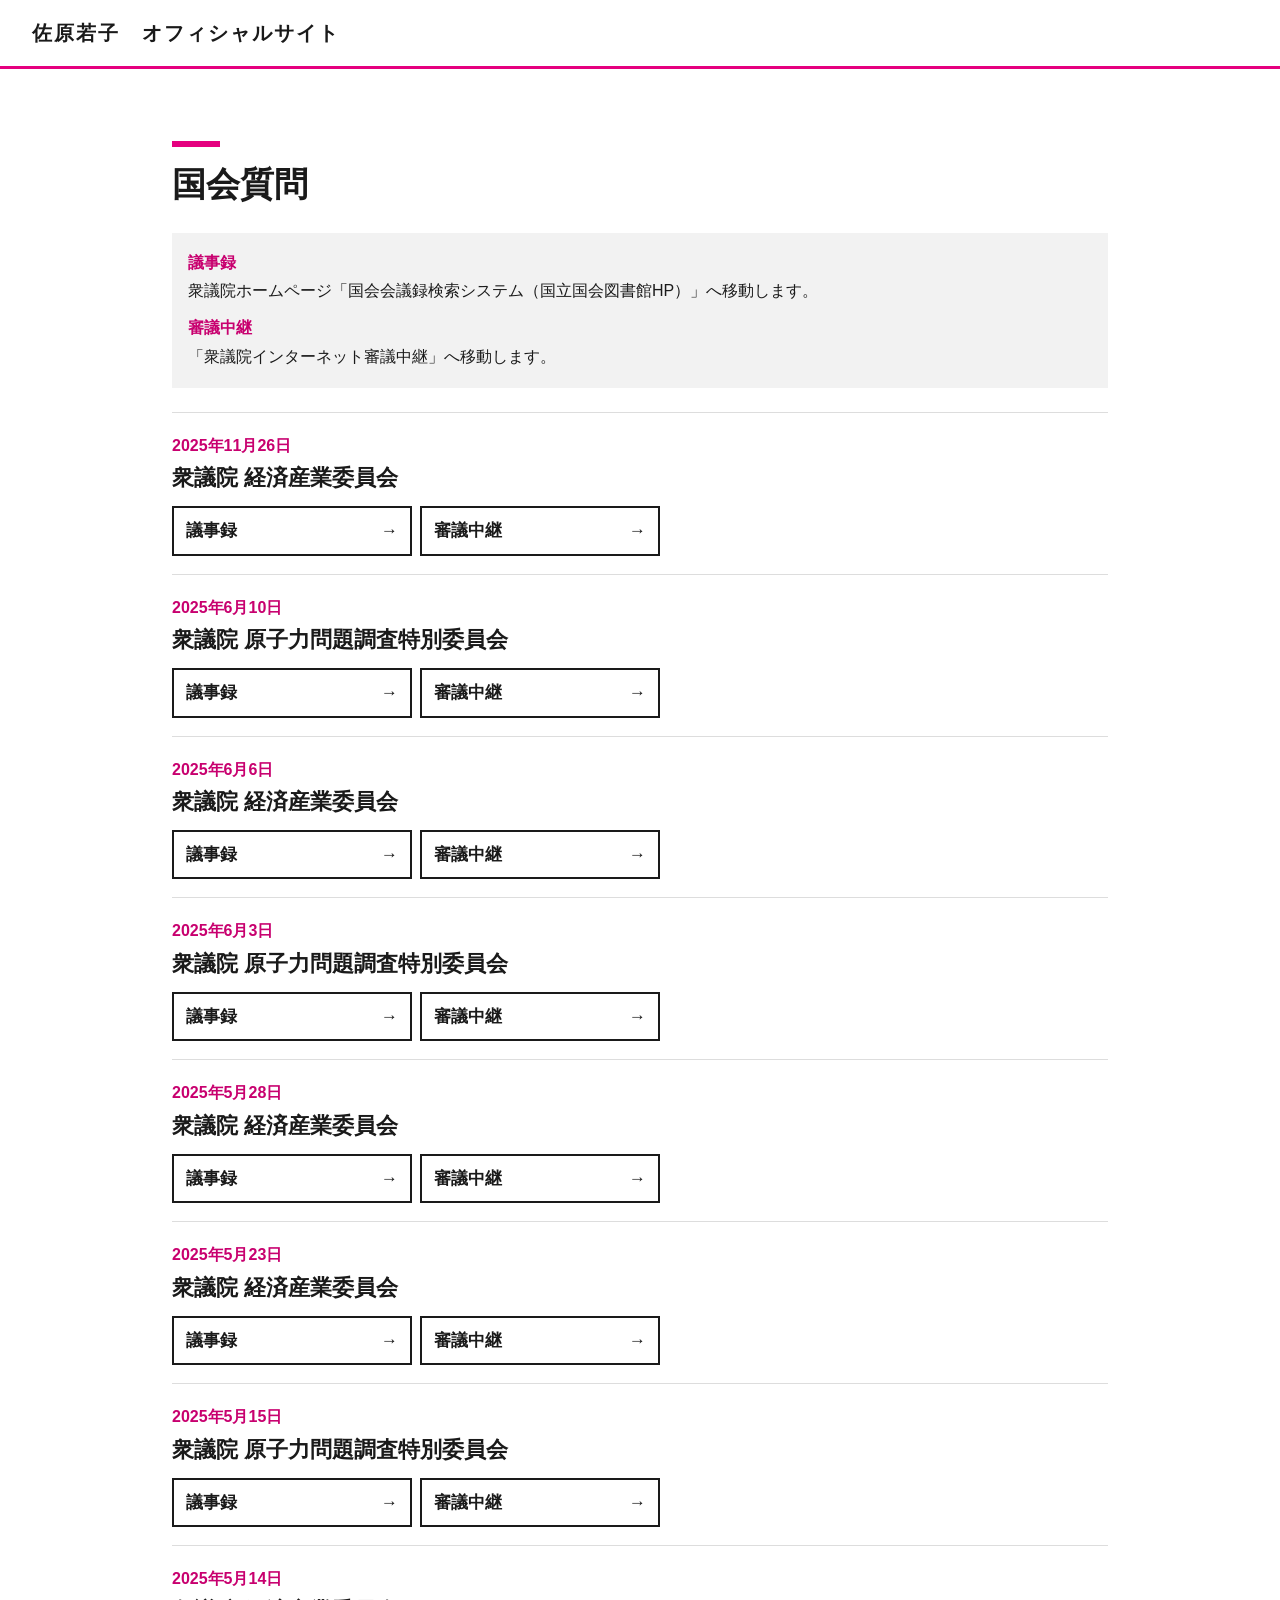
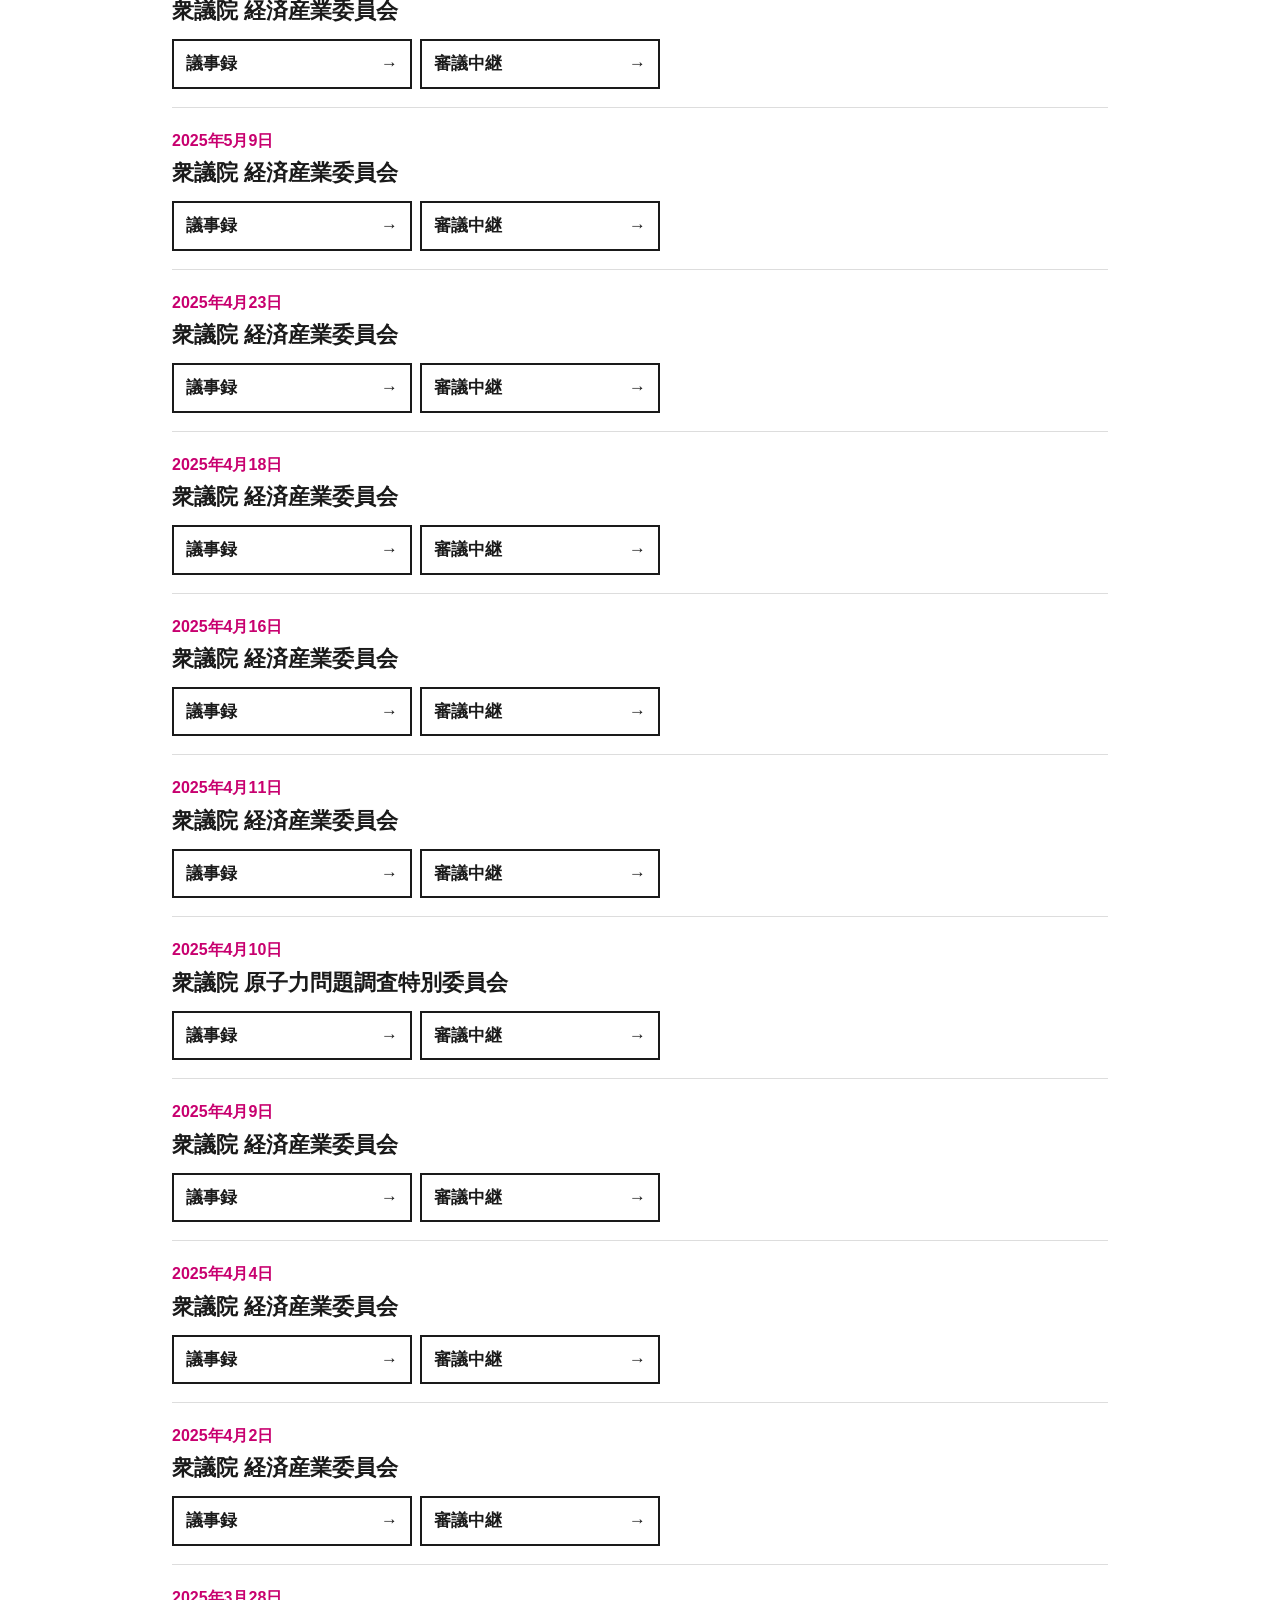
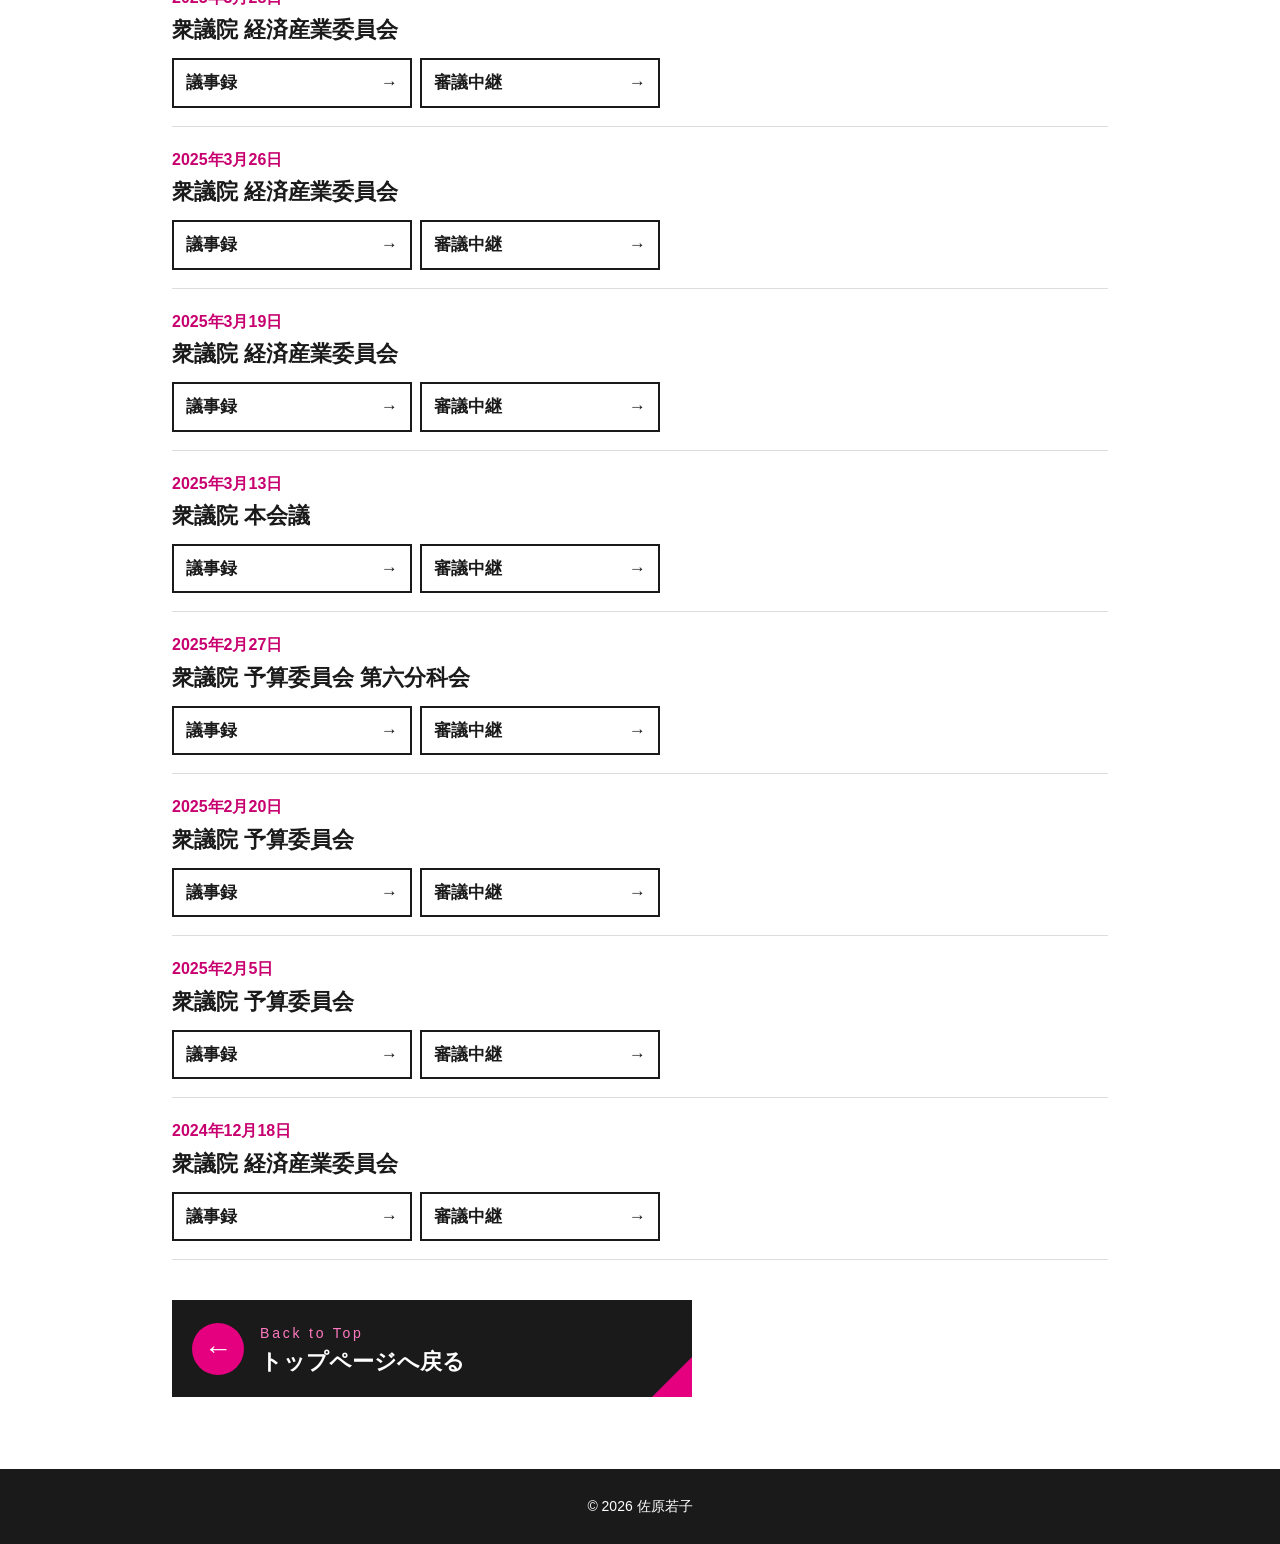
==== commit 5731d752: "Modify title and add meta tags in diet.html Updated the title and added meta tags for SEO." ====
--- a/diet.html
+++ b/diet.html
@@ -3,7 +3,23 @@
 <head>
   <meta charset="UTF-8">
   <meta name="viewport" content="width=device-width, initial-scale=1">
-  <title>国会質問｜佐原若子</title>
+
+  <title>国会質問の一覧｜佐原若子</title>
+  <meta name="description" content="元衆議院議員・佐原若子の国会質問の一覧です。衆議院の委員会や本会議での質問を、議事録と審議中継から確認できます。">
+  <link rel="canonical" href="https://sawarawakako.com/diet">
+
+  <link rel="icon" type="image/png" href="favicon.png">
+  <link rel="apple-touch-icon" href="favicon.png">
+
+  <meta property="og:type" content="website">
+  <meta property="og:site_name" content="佐原若子 オフィシャルサイト">
+  <meta property="og:title" content="国会質問の一覧｜佐原若子">
+  <meta property="og:description" content="元衆議院議員・佐原若子の国会質問の一覧です。">
+  <meta property="og:url" content="https://sawarawakako.com/diet">
+  <meta property="og:image" content="https://sawarawakako.com/images/main.jpg">
+  <meta property="og:locale" content="ja_JP">
+  <meta name="twitter:card" content="summary_large_image">
+
   <link rel="stylesheet" href="style.css">
 </head>
 <body>
--- a/style.css
+++ b/style.css
@@ -1,11 +1,13 @@
 /* ===== 色と基本設定（ここを変えると全体が変わります） ===== */
 :root {
-  --accent: #e5007f;   /* アクセントカラー */
-  --text: #1a1a1a;     /* 文字の色 */
-  --sub: #666666;      /* 補足の文字色 */
-  --line: #dddddd;     /* 線の色 */
-  --bg: #ffffff;       /* 背景色 */
-  --gray: #f2f2f2;     /* 薄い灰色 */
+  --accent: #e5007f;        /* アクセントカラー（大きな面・線・図形に使う） */
+  --accent-text: #c8006f;   /* 小さい文字用の、少し濃いピンク（読みやすくするため） */
+  --accent-light: #ff7ac0;  /* 黒い背景の上で使う、明るいピンク */
+  --text: #1a1a1a;          /* 文字の色 */
+  --sub: #666666;           /* 補足の文字色 */
+  --line: #dddddd;          /* 線の色 */
+  --bg: #ffffff;            /* 背景色 */
+  --gray: #f2f2f2;          /* 薄い灰色 */
 }
 
 * { box-sizing: border-box; }
@@ -60,7 +62,7 @@
 }
 .kana {
   margin: 0;
-  font-size: 14px;
+  font-size: 16px;
   letter-spacing: 0.3em;
   color: var(--sub);
 }
@@ -74,7 +76,7 @@
   margin: 0;
   padding-left: 12px;
   border-left: 4px solid var(--accent);
-  font-size: 15px;
+  font-size: 16px;
   font-weight: 700;
 }
 .title + .title { margin-top: 6px; }
@@ -94,7 +96,7 @@
 }
 .quote-by {
   margin: 16px 0 0;
-  font-size: 14px;
+  font-size: 16px;
 }
 
 /* ===== 共通セクション（線は見出し上のピンクの帯だけ） ===== */
@@ -105,7 +107,7 @@
 }
 .section h2 {
   margin: 0 0 24px;
-  font-size: 24px;
+  font-size: 30px;         /* 大見出し。小見出し（22px）との差をつけています */
   line-height: 1.4;
 }
 .section h2::before {
@@ -116,8 +118,8 @@
   margin-bottom: 14px;
   background: var(--accent);
 }
-.note { font-size: 13px; color: var(--sub); }
-.more { font-size: 14px; color: var(--sub); }
+.note { margin: 0 0 20px; font-size: 16px; color: var(--sub); }
+.more { font-size: 16px; color: var(--sub); }
 
 /* ===== プロフィールの名前 ===== */
 .profile-name {
@@ -126,7 +128,7 @@
   font-weight: 700;
 }
 .profile-name span {
-  font-size: 14px;
+  font-size: 16px;
   font-weight: 400;
   color: var(--sub);
   margin-left: 0.5em;
@@ -144,7 +146,7 @@
 .roles li {
   padding: 2px 12px;
   border: 2px solid var(--accent);
-  font-size: 14px;
+  font-size: 16px;
   font-weight: 700;
   line-height: 1.7;
 }
@@ -161,12 +163,12 @@
   padding: 14px 0;
   border-bottom: 1px solid var(--line);
 }
-.career b { color: var(--accent); }
+.career b { color: var(--accent-text); }
 .current {
   margin: 0;
   padding: 16px;
   background: var(--gray);
-  font-size: 14px;
+  font-size: 16px;
   line-height: 1.8;
 }
 
@@ -177,7 +179,7 @@
   grid-template-columns: 5.5em 1fr;
   gap: 12px 8px;
 }
-.profile dt { font-weight: 700; color: var(--accent); }
+.profile dt { font-weight: 700; color: var(--accent-text); }
 .profile dd { margin: 0; }
 
 /* ===== 基本政策 ===== */
@@ -190,7 +192,7 @@
   border-left: 6px solid var(--accent);
   padding: 20px;
 }
-.policy h3 { margin: 0 0 6px; font-size: 24px; line-height: 1.4; }
+.policy h3 { margin: 0 0 6px; font-size: 22px; line-height: 1.4; }
 .policy-lead {
   margin: 0;
   font-size: 17px;
@@ -202,10 +204,10 @@
 /* 「詳しく見る」の折りたたみ部分 */
 .policy details { margin-top: 12px; border-top: 1px solid var(--line); }
 .policy summary {
-  padding: 12px 0 4px;
-  font-size: 14px;
-  font-weight: 700;
-  color: var(--accent);
+  padding: 14px 0 6px;
+  font-size: 17px;
+  font-weight: 700;
+  color: var(--accent-text);
   cursor: pointer;
   list-style: none;        /* 標準の三角マークを消す */
 }
@@ -217,7 +219,7 @@
   position: relative;
   padding-left: 18px;
   margin-bottom: 10px;
-  font-size: 15px;
+  font-size: 16px;
   line-height: 1.8;
 }
 .policy details li:last-child { margin-bottom: 0; }
@@ -241,15 +243,24 @@
   padding: 14px 0;
   border-bottom: 1px solid var(--line);
 }
-.list time { font-size: 14px; color: var(--sub); }
+.list time { font-size: 16px; color: var(--sub); }
 .tag {
-  font-size: 12px;
-  color: #fff;
-  background: var(--accent);
+  font-size: 14px;
+  color: #fff;
+  background: var(--accent-text);
   padding: 0 8px;
 }
-.list a { flex-basis: 100%; text-decoration: none; font-weight: 700; }
-.list a:hover { color: var(--accent); }
+/* 文章（リンクなし）とリンクの共通部分 */
+.list a,
+.list .list-text { flex-basis: 100%; font-weight: 700; }
+/* リンクのときだけ、下線と矢印をつけて「押せる」とわかるようにする */
+.list a {
+  text-decoration: underline;
+  text-decoration-color: var(--accent);
+  text-decoration-thickness: 2px;
+  text-underline-offset: 5px;
+}
+.list a::after { content: " →"; color: var(--accent-text); }
 
 /* ===== 国会質問・フォトギャラリー（目立つリンク） ===== */
 .pickups {
@@ -270,9 +281,9 @@
 }
 .pickup-en {
   display: block;
-  font-size: 12px;
+  font-size: 14px;
   letter-spacing: 0.2em;
-  color: var(--accent);
+  color: var(--accent-text);
 }
 .pickup-title {
   display: block;
@@ -295,18 +306,6 @@
   font-size: 18px;
   font-weight: 700;
 }
-/* タップ・マウスを乗せたとき：影の分だけ沈み、ピンクに反転 */
-.pickup:hover,
-.pickup:active {
-  transform: translate(6px, 6px);
-  box-shadow: 0 0 0 var(--accent);
-  background: var(--accent);
-  color: #fff;
-}
-.pickup:hover .pickup-en,
-.pickup:active .pickup-en { color: #fff; }
-.pickup:hover .pickup-arrow,
-.pickup:active .pickup-arrow { background: #fff; color: var(--accent); }
 
 /* ===== SNS ===== */
 .sns {
@@ -324,10 +323,9 @@
   border: 2px solid var(--text);
   text-decoration: none;
   font-weight: 700;
-  font-size: 14px;
+  font-size: 16px;
   line-height: 1.5;
 }
-.sns a:hover { background: var(--accent); border-color: var(--accent); color: #fff; }
 
 /* ===== フォトギャラリー ===== */
 .gallery {
@@ -344,12 +342,52 @@
   height: auto;            /* 縦横比はそのまま */
   min-height: 120px;       /* 写真がない間も灰色の枠が見える */
   background: var(--gray);
+  cursor: zoom-in;         /* タップで拡大できる印 */
 }
 .photo figcaption {
   margin-top: 8px;
-  font-size: 13px;
+  font-size: 16px;
   line-height: 1.7;
   color: var(--sub);
+}
+
+/* 写真をタップしたときの拡大表示 */
+.lightbox {
+  display: none;
+  position: fixed;
+  inset: 0;
+  z-index: 100;
+  flex-direction: column;
+  align-items: center;
+  justify-content: center;
+  gap: 16px;
+  padding: 16px;
+  background: rgba(0, 0, 0, 0.92);
+}
+.lightbox.is-open { display: flex; }
+.lightbox img {
+  display: block;
+  max-width: 100%;
+  max-height: 68vh;
+  object-fit: contain;
+}
+.lightbox-caption {
+  margin: 0;
+  color: #fff;
+  font-size: 16px;
+  line-height: 1.7;
+  text-align: center;
+}
+.lightbox-close {
+  min-height: 52px;
+  padding: 10px 32px;
+  border: 2px solid #fff;
+  background: transparent;
+  color: #fff;
+  font-family: inherit;
+  font-size: 18px;
+  font-weight: 700;
+  cursor: pointer;
 }
 
 /* ===== 国会質問の一覧 ===== */
@@ -357,14 +395,14 @@
   margin: 0 0 24px;
   padding: 16px;
   background: var(--gray);
-  font-size: 14px;
+  font-size: 16px;
   line-height: 1.8;
 }
 .q-guide p { margin: 0; }
 .q-guide p + p { margin-top: 8px; }
 .q-guide b {
   display: block;          /* 「議事録」「審議中継」を見出しのように1行で表示 */
-  color: var(--accent);
+  color: var(--accent-text);
 }
 
 .questions {
@@ -379,9 +417,9 @@
 }
 .questions time {
   display: block;
-  font-size: 15px;
-  font-weight: 700;
-  color: var(--accent);
+  font-size: 16px;
+  font-weight: 700;
+  color: var(--accent-text);
 }
 .questions .q-place {
   display: block;
@@ -400,6 +438,7 @@
   flex: 1;                 /* 2つのボタンを同じ幅にする */
   max-width: 240px;        /* PCで広がりすぎないように */
   min-width: 0;
+  min-height: 48px;        /* 指で押しやすい高さ */
   display: flex;
   justify-content: space-between;
   align-items: center;
@@ -407,15 +446,101 @@
   border: 2px solid var(--text);
   text-decoration: none;
   font-weight: 700;
+  font-size: 17px;
+  line-height: 1.5;
+}
+.q-btn::after { content: "→"; }
+
+/* ===== トップページへ戻るボタン（全ページ共通） ===== */
+.back {
+  position: relative;
+  display: flex;
+  align-items: center;
+  gap: 16px;
+  max-width: 520px;          /* PCで広がりすぎないように */
+  margin-top: 40px;
+  padding: 20px 24px 20px 20px;
+  overflow: hidden;
+  background: var(--text);   /* 黒の面 */
+  color: #fff;
+  text-decoration: none;
+}
+/* 左の円（記号） */
+.back-mark {
+  flex: none;
+  width: 52px;
+  height: 52px;
+  line-height: 52px;
+  border-radius: 50%;
+  background: var(--accent);
+  color: #fff;
+  text-align: center;
+  font-size: 28px;
+  font-weight: 700;
+}
+.back-en {
+  display: block;
   font-size: 14px;
-  line-height: 1.5;
-}
-.q-btn::after { content: "→"; }
-.q-btn:hover,
+  letter-spacing: 0.2em;
+  color: var(--accent-light);
+}
+.back-title {
+  display: block;
+  font-size: 22px;
+  font-weight: 700;
+  line-height: 1.4;
+}
+/* 右下の三角（記号） */
+.back::after {
+  content: "";
+  position: absolute;
+  right: 0;
+  bottom: 0;
+  border-left: 40px solid transparent;
+  border-bottom: 40px solid var(--accent);
+}
+
+/* ===== 押したとき（スマホ・パソコン共通） ===== */
+.pickup:active {
+  transform: translate(6px, 6px);
+  box-shadow: 0 0 0 var(--accent);
+  background: var(--accent);
+  color: #fff;
+}
+.pickup:active .pickup-en { color: #fff; }
+.pickup:active .pickup-arrow { background: #fff; color: var(--accent); }
+.sns a:active,
 .q-btn:active {
   background: var(--accent);
   border-color: var(--accent);
   color: #fff;
+}
+.back:active { background: var(--accent); }
+.back:active .back-mark { background: #fff; color: var(--accent); }
+.back:active .back-en { color: #fff; }
+.back:active::after { border-bottom-color: var(--text); }
+
+/* ===== マウスを乗せたとき（パソコンのみ。スマホでは働きません） ===== */
+@media (hover: hover) {
+  .pickup:hover {
+    transform: translate(6px, 6px);
+    box-shadow: 0 0 0 var(--accent);
+    background: var(--accent);
+    color: #fff;
+  }
+  .pickup:hover .pickup-en { color: #fff; }
+  .pickup:hover .pickup-arrow { background: #fff; color: var(--accent); }
+  .sns a:hover,
+  .q-btn:hover {
+    background: var(--accent);
+    border-color: var(--accent);
+    color: #fff;
+  }
+  .back:hover { background: var(--accent); }
+  .back:hover .back-mark { background: #fff; color: var(--accent); }
+  .back:hover .back-en { color: #fff; }
+  .back:hover::after { border-bottom-color: var(--text); }
+  .list a:hover { color: var(--accent-text); }
 }
 
 /* ===== フッター ===== */
@@ -424,7 +549,7 @@
   color: #fff;
   text-align: center;
   padding: 24px 16px;
-  font-size: 13px;
+  font-size: 14px;
 }
 .footer p { margin: 0; }
 
@@ -436,13 +561,15 @@
   .quote { padding: 80px 20px; }
   .quote blockquote { font-size: 32px; }
   .section { padding: 72px 32px; }
+  .section h2 { font-size: 34px; }
   .sns { grid-template-columns: repeat(4, minmax(0, 1fr)); }
-  .list a { flex-basis: auto; }
+  .list a,
+  .list .list-text { flex-basis: auto; }
   .hero-photo {
     max-width: 600px;      /* PCでの写真の最大の幅。小さくしたいときはこの数字を下げる */
     margin-left: auto;
     margin-right: auto;    /* 左右の空白を均等にして中央に置く */
     margin-bottom: 72px;   /* PCのときの余白 */
-    }
+  }
   .pickups { grid-template-columns: repeat(2, minmax(0, 1fr)); }
 }
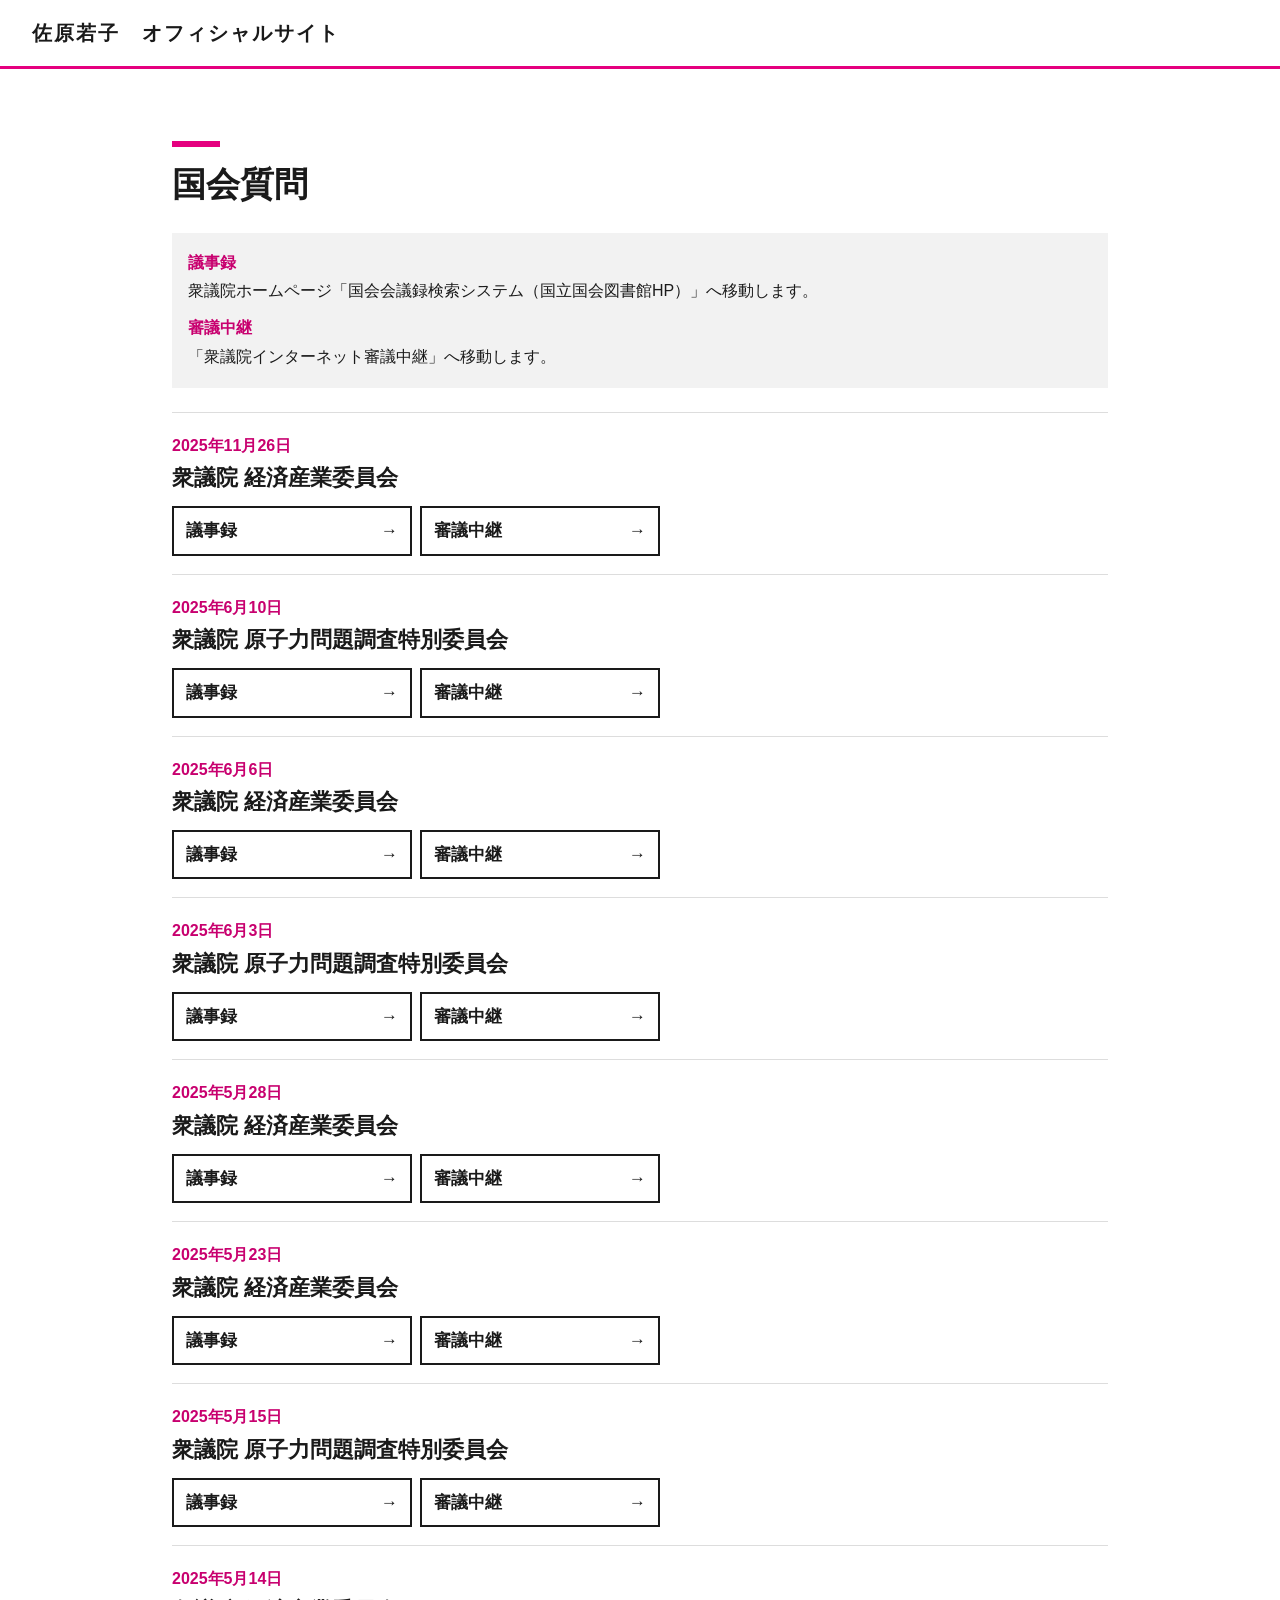
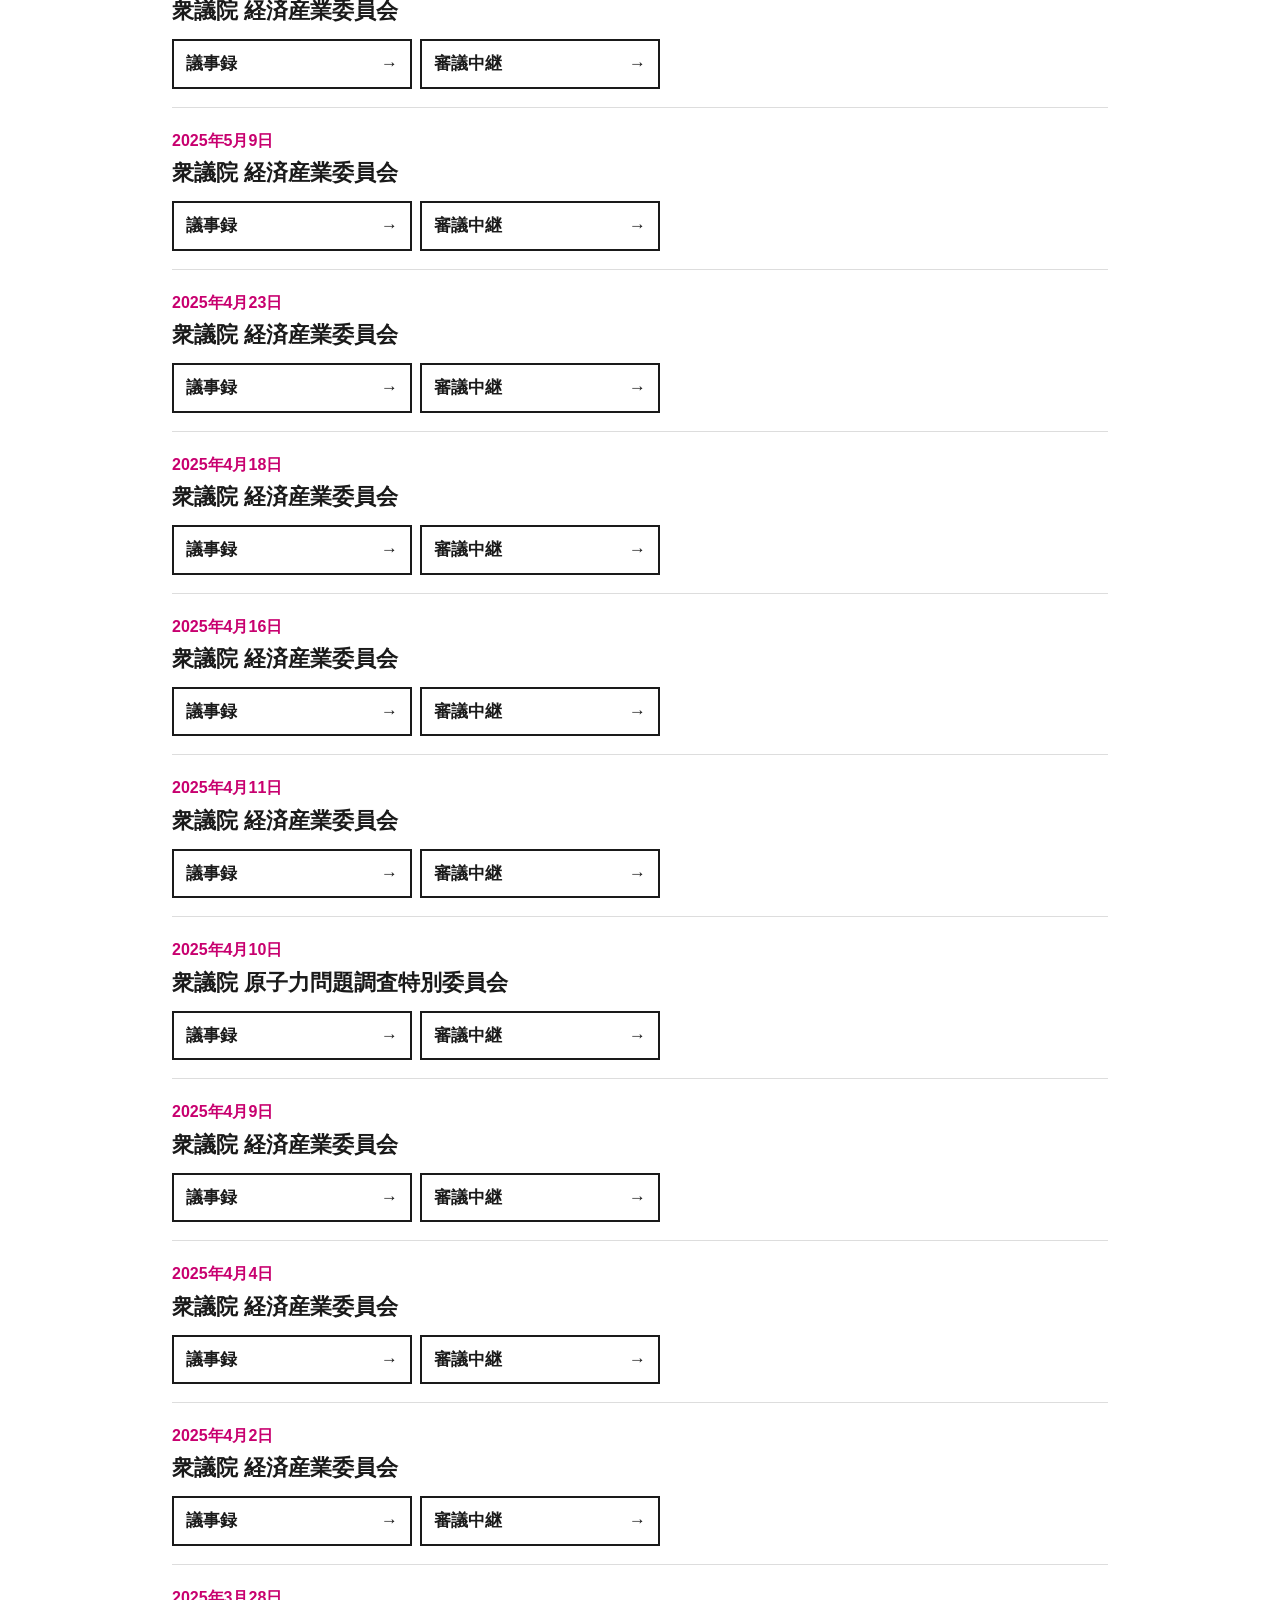
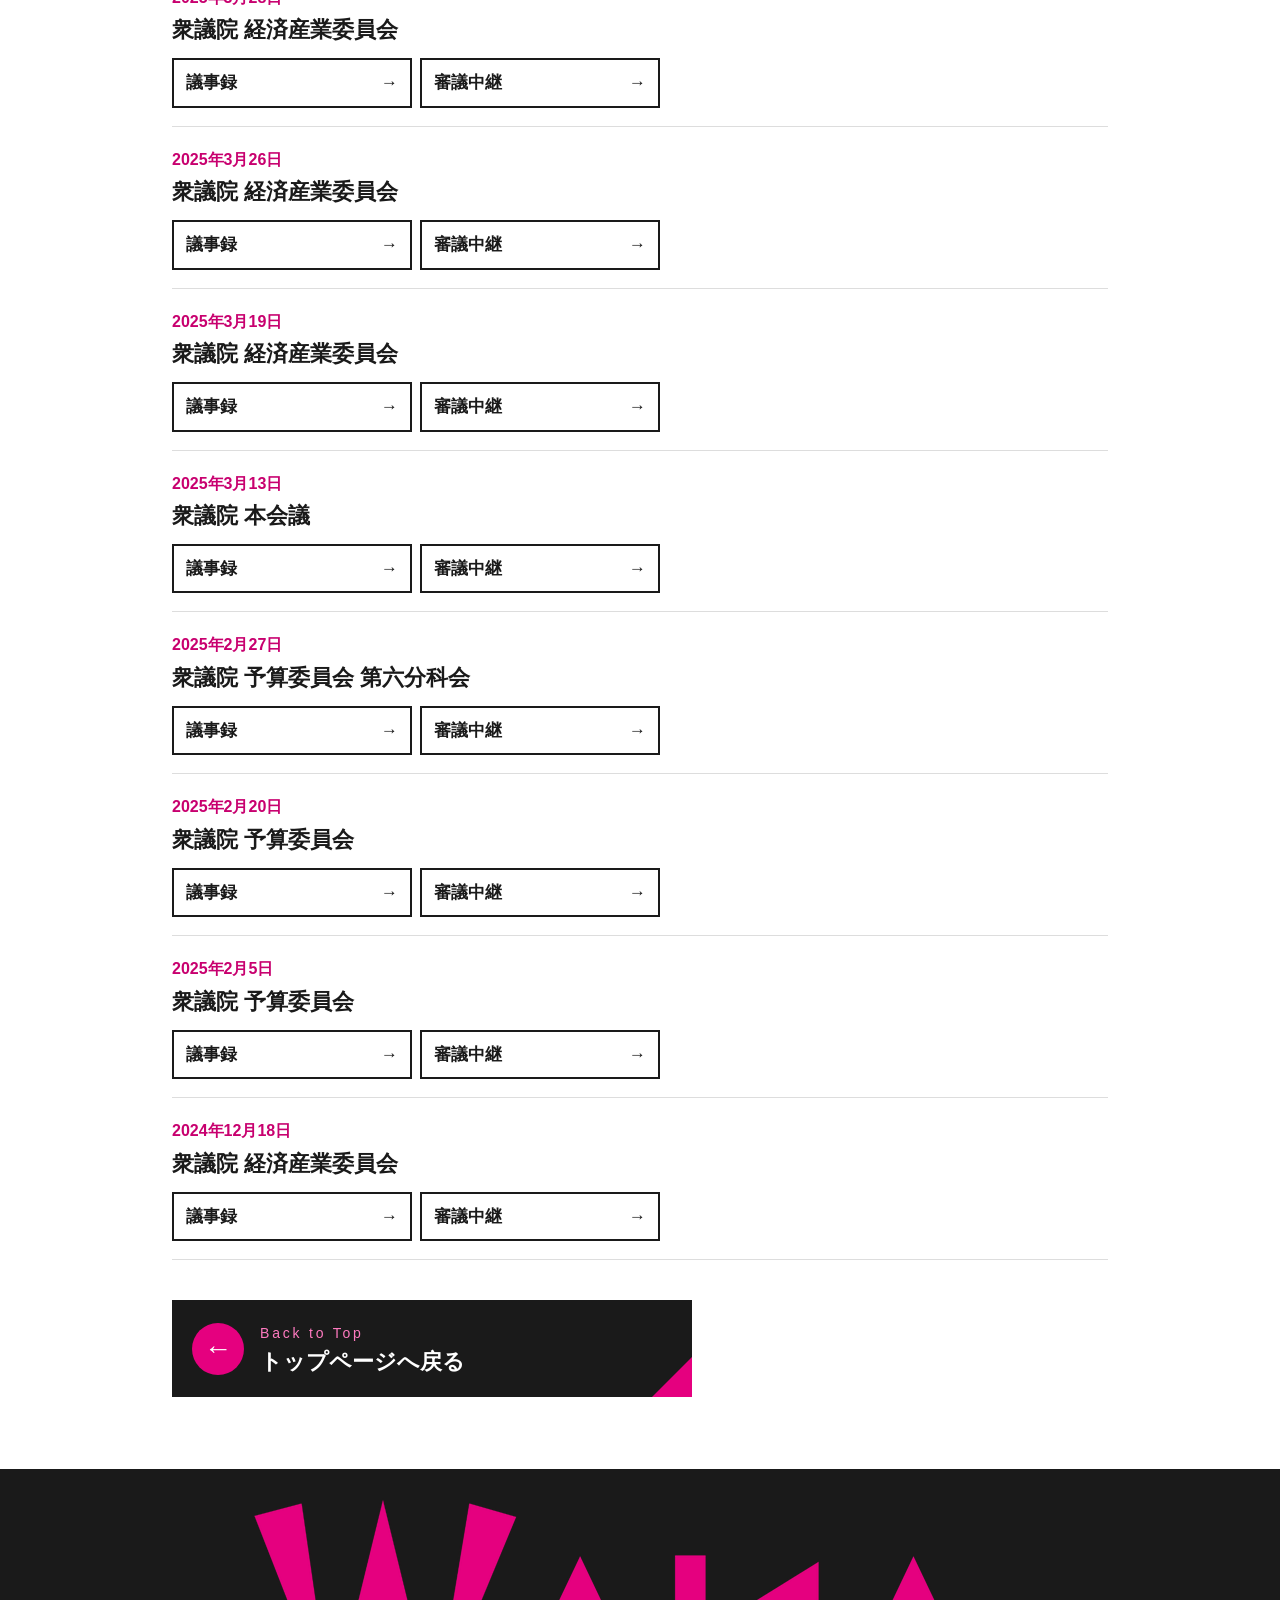
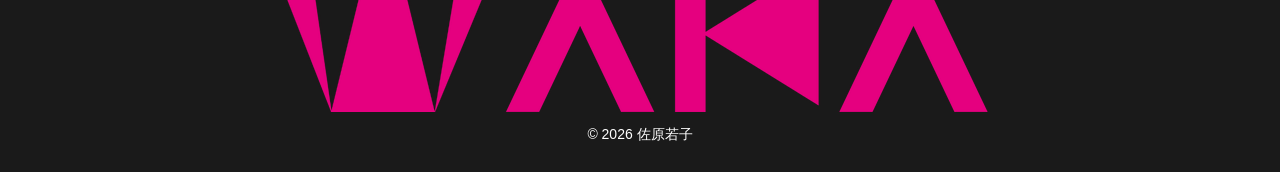
==== commit cf4d4be2: "Add footer logo to diet.html" ====
--- a/diet.html
+++ b/diet.html
@@ -290,6 +290,7 @@
 
 <!-- ===== フッター ===== -->
 <footer class="footer">
+  <img class="footer-logo" src="images/waka-logo.png" alt="WAKA">
   <p>© 2026 佐原若子</p>
 </footer>
 
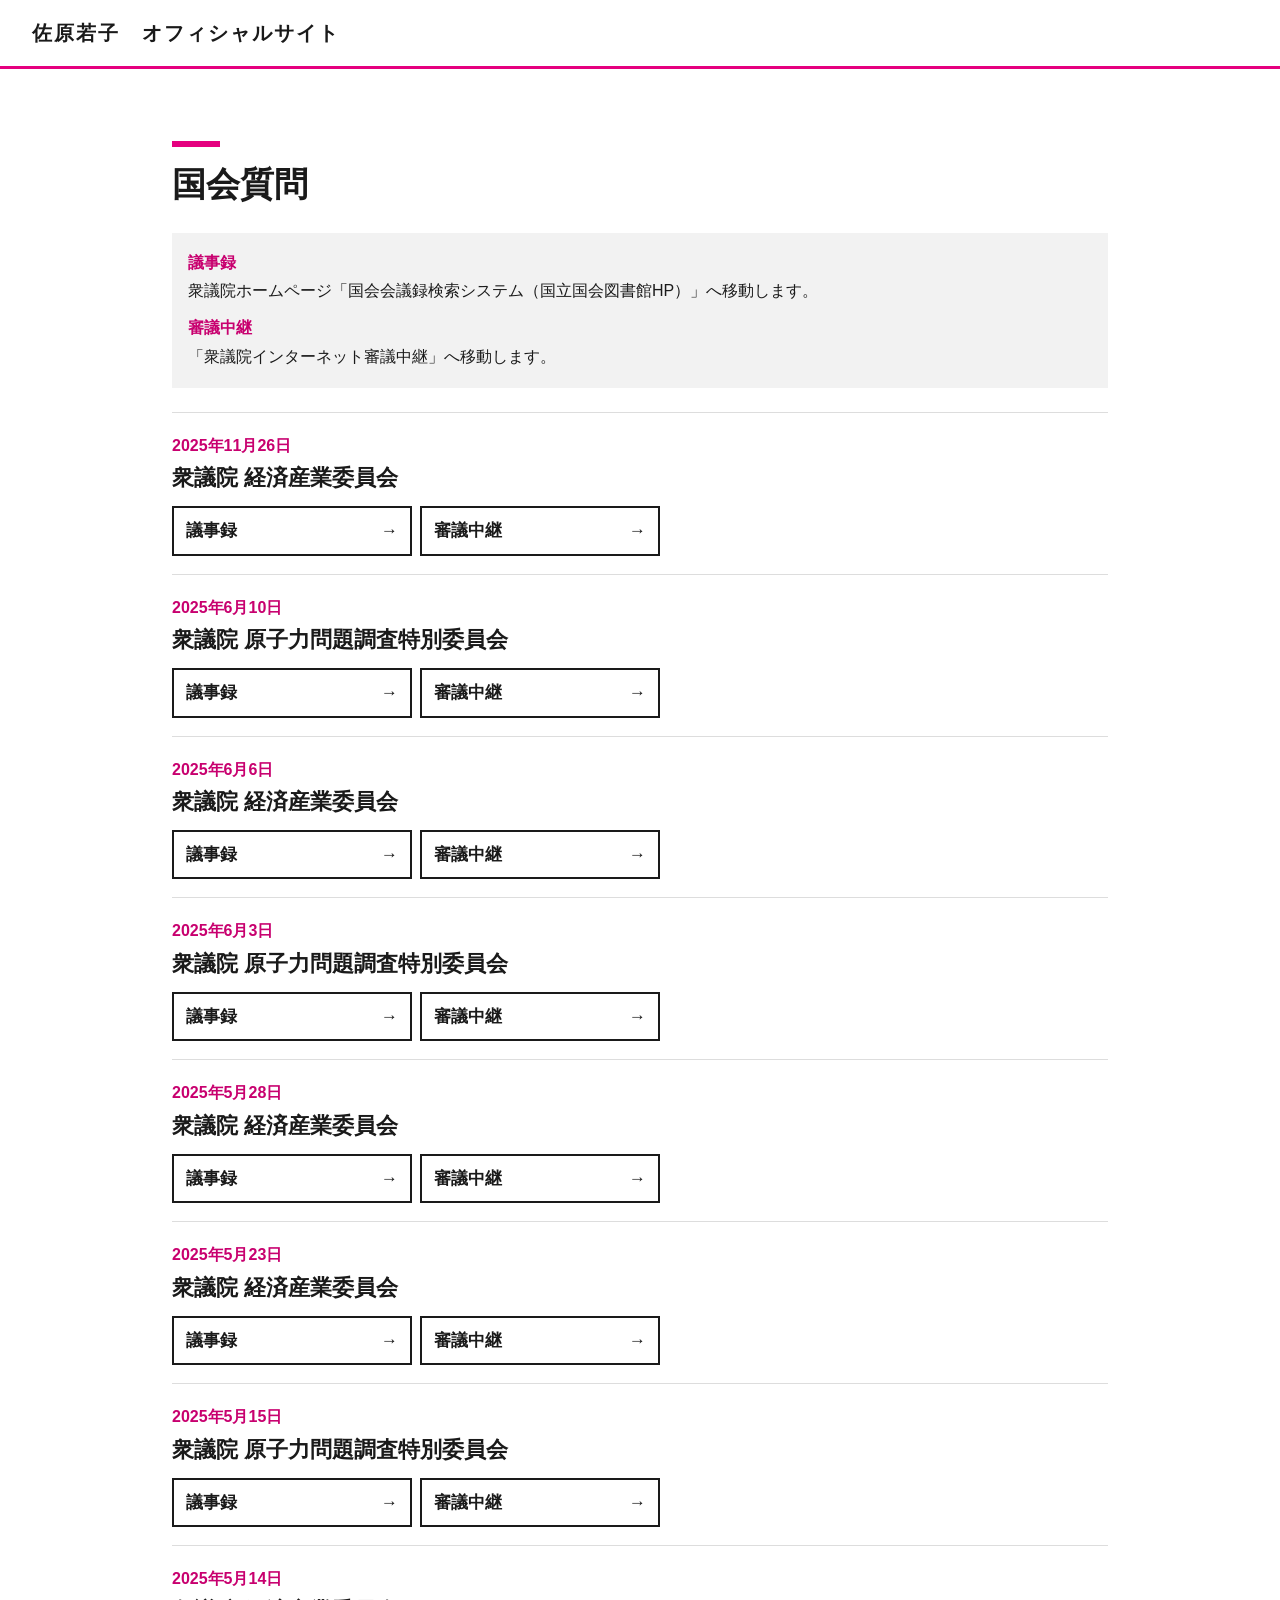
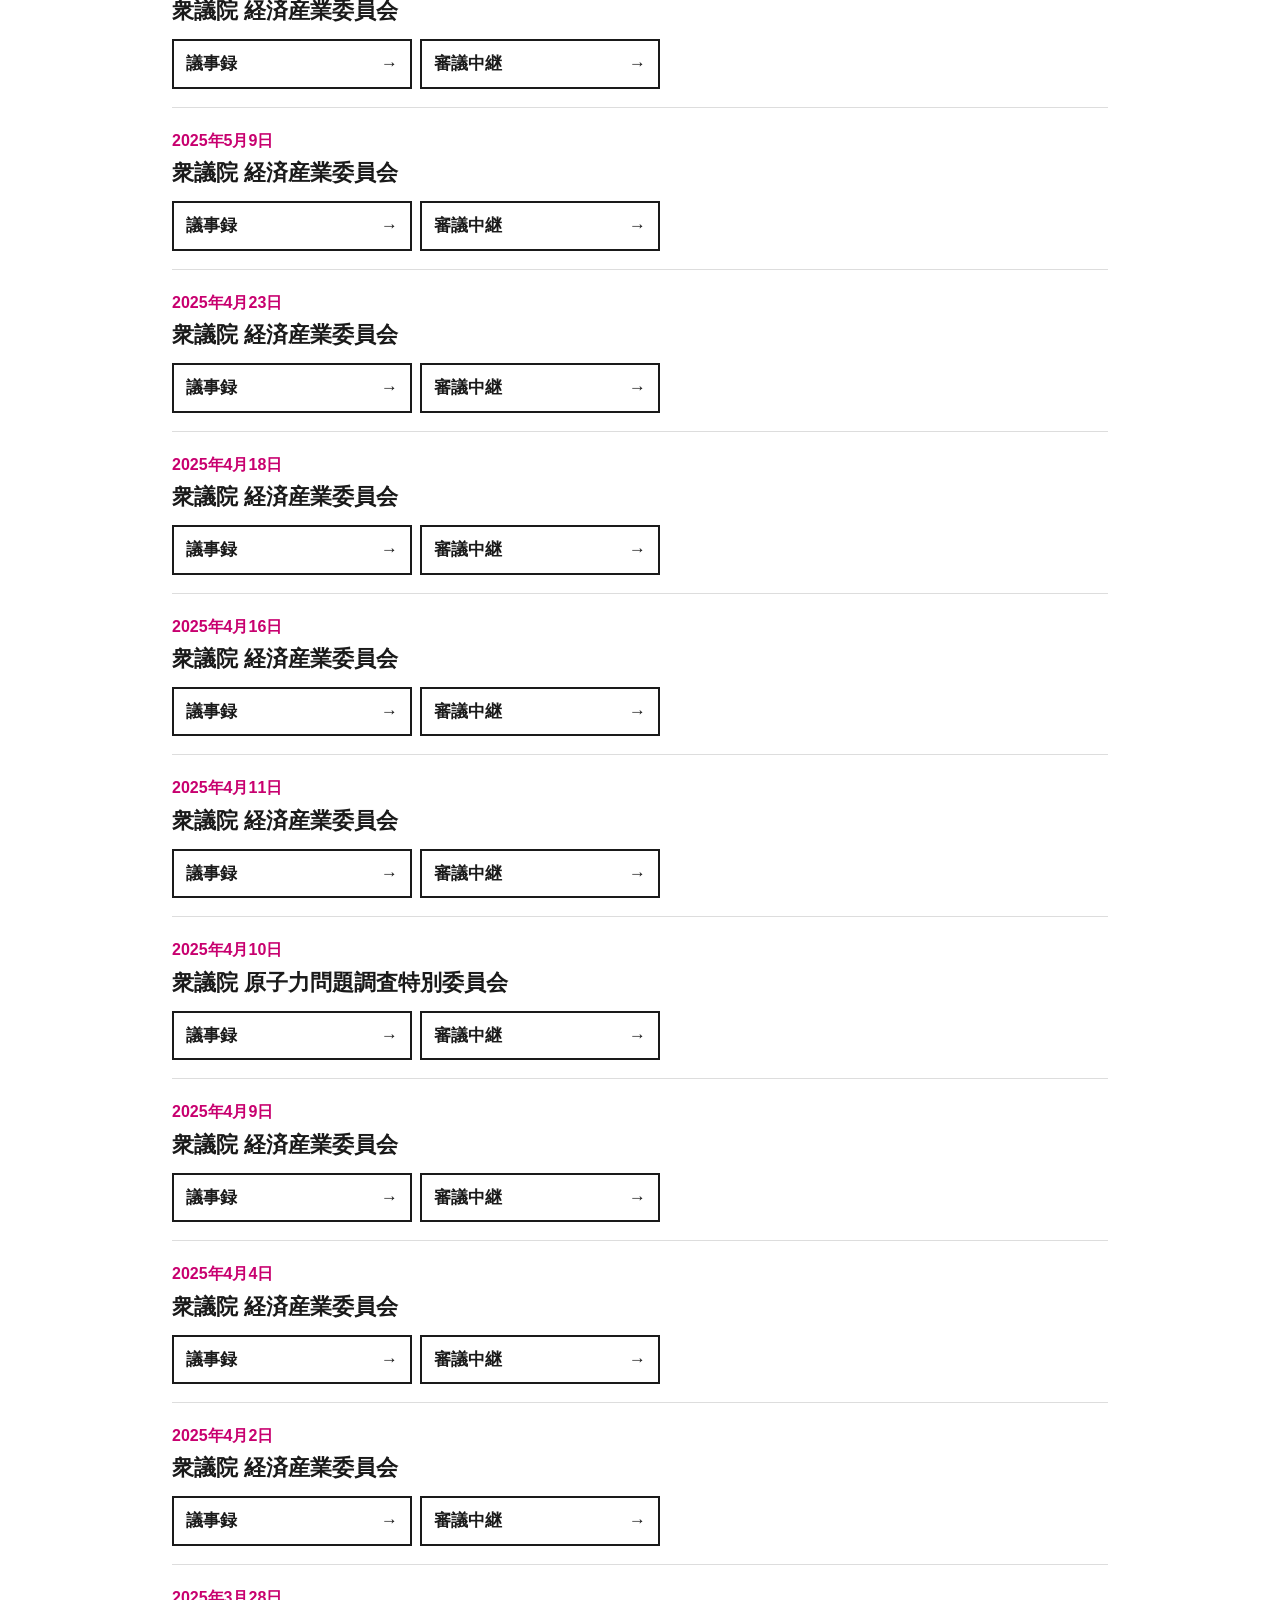
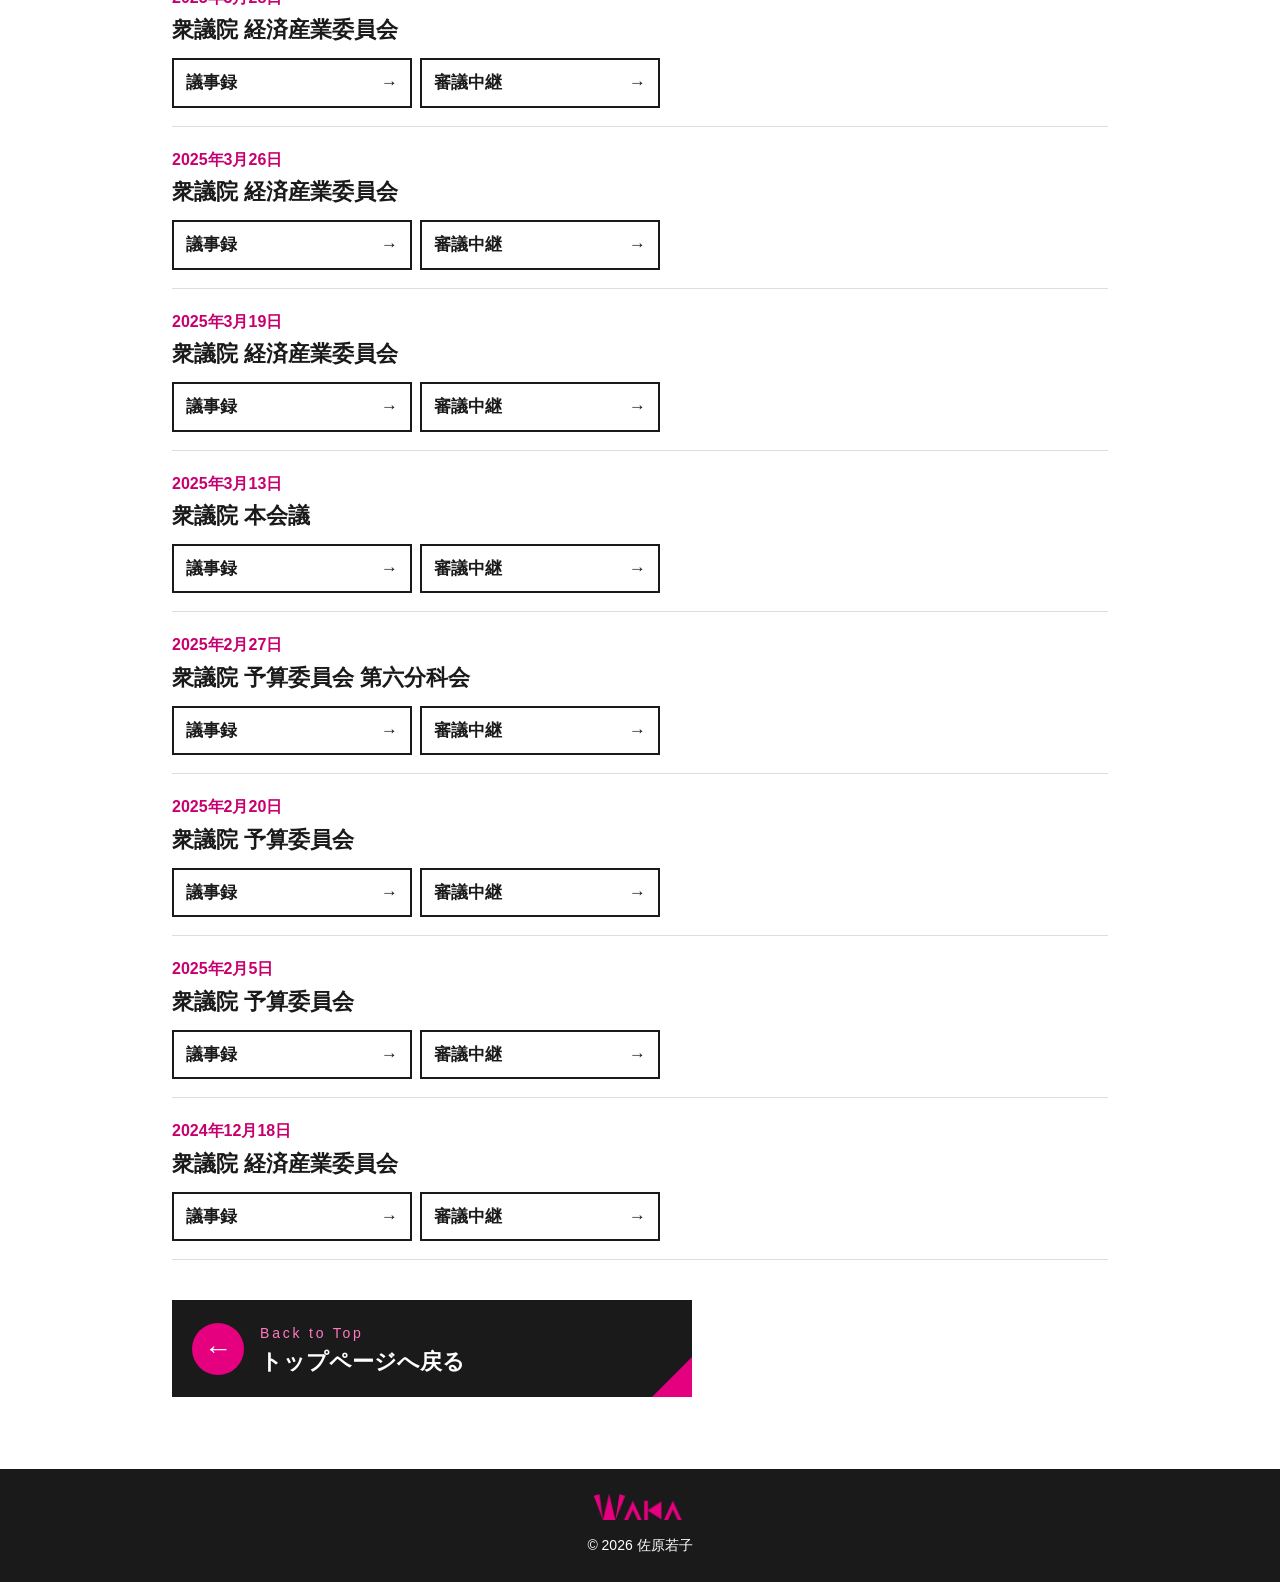
==== commit 02f62937: "Update link in diet.html for committee meeting" ====
--- a/diet.html
+++ b/diet.html
@@ -97,7 +97,7 @@
       <time>2025年5月23日</time>
       <span class="q-place">衆議院 経済産業委員会</span>
       <div class="q-links">
-        <a class="q-btn" href="https://kokkai.ndl.go.jp/#/detail?minId=121704194X00320250515&spkNum=68&current=44">議事録</a>
+        <a class="q-btn" href="https://kokkai.ndl.go.jp/#/detail?minId=121704080X01620250523&spkNum=103&current=47">議事録</a>
         <a class="q-btn" href="https://www.shugiintv.go.jp/jp/index.php?ex=VL&deli_id=55811&media_type=#:~:text=%E4%BD%90%E5%8E%9F%E8%8B%A5%E5%AD%90">審議中継</a>
       </div>
     </li>
--- a/style.css
+++ b/style.css
@@ -552,7 +552,12 @@
   font-size: 14px;
 }
 .footer p { margin: 0; }
-
+.footer-logo {
+  display: block;
+  width: 96px;
+  height: auto;
+  margin: 0 auto 12px;
+}
 /* ===== パソコン用（画面幅が800px以上） ===== */
 @media (min-width: 800px) {
   .header { padding: 14px 32px; }
